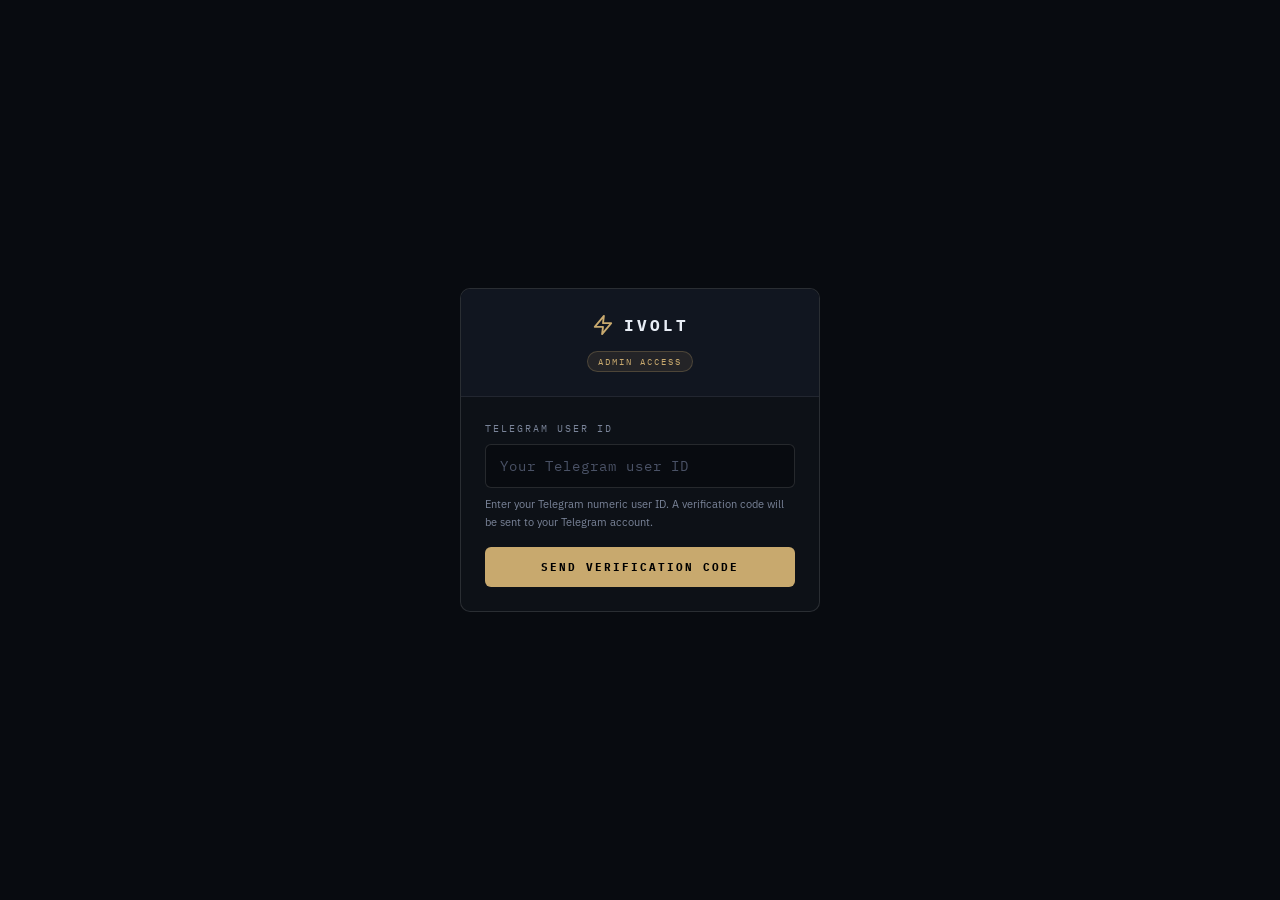
==== admin.html @ b326fcfb "Add files via upload" ====
<!DOCTYPE html>
<html lang="en">
<head>
<meta charset="UTF-8">
<meta name="viewport" content="width=device-width, initial-scale=1.0">
<title>iVolt Admin</title>
<link rel="preconnect" href="https://fonts.googleapis.com">
<link rel="preconnect" href="https://fonts.gstatic.com" crossorigin>
<link href="https://fonts.googleapis.com/css2?family=IBM+Plex+Mono:wght@400;500;600;700&family=IBM+Plex+Sans:wght@300;400;500;600;700&display=swap" rel="stylesheet">
<style>
/* ═══════════════════════════════════════════════════
   iVolt Admin Dashboard — Design System
   Aesthetic: Industrial terminal meets precision tool
   Fonts: IBM Plex Mono (data) + IBM Plex Sans (UI)
═══════════════════════════════════════════════════ */
:root {
  --bg:       #080b10;
  --bg1:      #0d1117;
  --bg2:      #111620;
  --bg3:      #161c28;
  --border:   rgba(255,255,255,0.07);
  --border2:  rgba(255,255,255,0.12);
  --text:     #e8edf5;
  --muted:    #7a8499;
  --dim:      #4a5266;
  --accent:   #c8a96e;
  --accent2:  #4a7fff;
  --green:    #3dba78;
  --red:      #e05c5c;
  --yellow:   #f0b429;
  --mono:     'IBM Plex Mono', monospace;
  --sans:     'IBM Plex Sans', system-ui, sans-serif;
  --nav-w:    220px;
  --top-h:    52px;
  --r:        6px;
}

*, *::before, *::after { margin:0; padding:0; box-sizing:border-box; }
html { overflow-x:hidden; }
body {
  background:var(--bg);
  color:var(--text);
  font-family:var(--sans);
  font-size:13px;
  line-height:1.5;
  min-height:100vh;
  overflow-x:hidden;
}

/* ── Scrollbar ── */
::-webkit-scrollbar { width:4px; height:4px; }
::-webkit-scrollbar-track { background:var(--bg1); }
::-webkit-scrollbar-thumb { background:var(--bg3); border-radius:2px; }

/* ── Typography ── */
h1,h2,h3,h4 { font-family:var(--sans); font-weight:600; }
code, .mono { font-family:var(--mono); }

/* ══════════════════════════════
   AUTH SCREEN
══════════════════════════════ */
#auth-screen {
  position:fixed; inset:0; z-index:1000;
  background:var(--bg);
  display:flex; align-items:center; justify-content:center;
  padding:20px;
}
.auth-card {
  width:100%; max-width:360px;
  background:var(--bg1);
  border:1px solid var(--border2);
  border-radius:10px;
  overflow:hidden;
}
.auth-header {
  background:var(--bg2);
  border-bottom:1px solid var(--border);
  padding:24px;
  display:flex; flex-direction:column; align-items:center; gap:14px;
}
.auth-logo {
  display:flex; align-items:center; gap:10px;
}
.auth-logo svg { color:var(--accent); }
.auth-logo-text {
  font-family:var(--mono);
  font-size:16px;
  font-weight:700;
  letter-spacing:3px;
  color:var(--text);
  text-transform:uppercase;
}
.auth-badge {
  font-family:var(--mono);
  font-size:9px;
  letter-spacing:2px;
  text-transform:uppercase;
  color:var(--accent);
  background:rgba(200,169,110,0.1);
  border:1px solid rgba(200,169,110,0.25);
  padding:3px 10px;
  border-radius:20px;
}
.auth-body { padding:24px; }
.auth-step { display:none; }
.auth-step.active { display:block; }
.auth-label {
  font-family:var(--mono);
  font-size:10px;
  letter-spacing:2px;
  text-transform:uppercase;
  color:var(--muted);
  margin-bottom:8px;
  display:block;
}
.auth-input {
  width:100%;
  background:var(--bg);
  border:1px solid var(--border2);
  border-radius:var(--r);
  color:var(--text);
  font-family:var(--mono);
  font-size:14px;
  padding:12px 14px;
  outline:none;
  transition:border-color .2s;
  letter-spacing:1px;
}
.auth-input:focus { border-color:var(--accent); }
.auth-input::placeholder { color:var(--dim); }
.auth-hint {
  font-size:11px;
  color:var(--muted);
  margin-top:8px;
  line-height:1.6;
}
.auth-btn {
  width:100%;
  margin-top:16px;
  background:var(--accent);
  border:none;
  border-radius:var(--r);
  color:#000;
  font-family:var(--mono);
  font-size:11px;
  font-weight:700;
  letter-spacing:2px;
  text-transform:uppercase;
  padding:13px;
  cursor:pointer;
  transition:opacity .2s, transform .1s;
}
.auth-btn:hover { opacity:.9; }
.auth-btn:active { transform:scale(.98); }
.auth-btn:disabled { opacity:.45; cursor:not-allowed; }
.auth-err {
  margin-top:12px;
  font-family:var(--mono);
  font-size:11px;
  color:var(--red);
  background:rgba(224,92,92,0.08);
  border:1px solid rgba(224,92,92,0.2);
  border-radius:var(--r);
  padding:9px 12px;
  display:none;
}
.auth-err.show { display:block; }
.otp-grid {
  display:grid;
  grid-template-columns:repeat(6,1fr);
  gap:8px;
  margin-bottom:4px;
}
.otp-cell {
  background:var(--bg);
  border:1px solid var(--border2);
  border-radius:var(--r);
  color:var(--text);
  font-family:var(--mono);
  font-size:18px;
  font-weight:700;
  text-align:center;
  padding:12px 4px;
  outline:none;
  transition:border-color .2s;
  width:100%;
}
.otp-cell:focus { border-color:var(--accent); }

/* ══════════════════════════════
   MAIN LAYOUT
══════════════════════════════ */
#app { display:none; min-height:100vh; }
#app.ready { display:flex; }

/* Top bar */
.topbar {
  position:fixed; top:0; left:0; right:0; z-index:100;
  height:var(--top-h);
  background:var(--bg1);
  border-bottom:1px solid var(--border);
  display:flex; align-items:center; gap:0;
  padding:0 16px;
  min-width:0;
  overflow:hidden;
}
.topbar-logo {
  display:flex; align-items:center; gap:8px;
  width:var(--nav-w);
  flex-shrink:0;
  min-width:0;
  overflow:hidden;
}
.topbar-logo-text {
  font-family:var(--mono);
  font-size:13px;
  font-weight:700;
  letter-spacing:3px;
  color:var(--text);
  text-transform:uppercase;
  white-space:nowrap;
  overflow:hidden;
  text-overflow:ellipsis;
}
.topbar-center { flex:1; display:flex; align-items:center; gap:12px; padding:0 12px; min-width:0; overflow:hidden; }
.topbar-title {
  font-family:var(--mono);
  font-size:11px;
  letter-spacing:2px;
  text-transform:uppercase;
  color:var(--muted);
}
.topbar-right { display:flex; align-items:center; gap:12px; }
.status-dot {
  width:7px; height:7px; border-radius:50%;
  background:var(--green);
  box-shadow:0 0 6px var(--green);
  animation:pulse-dot 2s ease-in-out infinite;
}
@keyframes pulse-dot { 0%,100%{opacity:1;transform:scale(1)} 50%{opacity:.6;transform:scale(1.3)} }
.topbar-admin {
  font-family:var(--mono);
  font-size:10px;
  color:var(--muted);
  letter-spacing:1px;
}
.topbar-btn {
  background:none;
  border:1px solid var(--border2);
  border-radius:var(--r);
  color:var(--muted);
  cursor:pointer;
  padding:6px 10px;
  font-size:11px;
  font-family:var(--mono);
  transition:color .2s, border-color .2s;
  display:flex; align-items:center; gap:6px;
}
.topbar-btn:hover { color:var(--text); border-color:var(--border2); }

/* Sidebar */
.sidebar {
  position:fixed;
  top:var(--top-h); left:0; bottom:0;
  width:var(--nav-w);
  background:var(--bg1);
  border-right:1px solid var(--border);
  overflow-y:auto;
  padding:16px 0;
  z-index:90;
}
.nav-section {
  padding:0 12px;
  margin-bottom:4px;
}
.nav-section-label {
  font-family:var(--mono);
  font-size:9px;
  letter-spacing:2px;
  text-transform:uppercase;
  color:var(--dim);
  padding:8px 8px 6px;
  display:block;
}
.nav-item {
  display:flex; align-items:center; gap:10px;
  padding:8px 10px;
  border-radius:var(--r);
  cursor:pointer;
  color:var(--muted);
  font-size:12px;
  font-family:var(--sans);
  font-weight:500;
  transition:background .15s, color .15s;
  border:none; background:none; width:100%; text-align:left;
}
.nav-item svg { flex-shrink:0; color:inherit; }
.nav-item:hover { background:var(--bg2); color:var(--text); }
.nav-item.active { background:rgba(200,169,110,0.1); color:var(--accent); }
.nav-divider { height:1px; background:var(--border); margin:8px 12px; }
.nav-badge {
  margin-left:auto;
  background:var(--accent);
  color:#000;
  font-family:var(--mono);
  font-size:9px;
  font-weight:700;
  padding:2px 6px;
  border-radius:10px;
}

/* Main content */
.main {
  margin-left:var(--nav-w);
  margin-top:var(--top-h);
  flex:1;
  min-height:calc(100vh - var(--top-h));
  padding:24px;
  min-width:0;
  overflow-x:hidden;
  box-sizing:border-box;
}

/* Pages */
.page { display:none; animation:fadeIn .2s ease; }
.page.active { display:block; }
@keyframes fadeIn { from{opacity:0;transform:translateY(6px)} to{opacity:1;transform:translateY(0)} }

.page-header {
  display:flex; align-items:flex-start; justify-content:space-between;
  flex-wrap:wrap; gap:12px;
  margin-bottom:24px;
  padding-bottom:16px;
  border-bottom:1px solid var(--border);
}
.page-title {
  font-size:18px;
  font-weight:600;
  color:var(--text);
}
.page-subtitle {
  font-size:11px;
  color:var(--muted);
  margin-top:2px;
  font-family:var(--mono);
}

/* ── Cards ── */
.card {
  background:var(--bg1);
  border:1px solid var(--border);
  border-radius:var(--r);
  padding:20px;
  margin-bottom:16px;
}
.card-header {
  display:flex; align-items:center; justify-content:space-between;
  flex-wrap:wrap; gap:8px;
  margin-bottom:16px;
  padding-bottom:12px;
  border-bottom:1px solid var(--border);
}
.card-title {
  font-family:var(--mono);
  font-size:10px;
  font-weight:700;
  letter-spacing:2px;
  text-transform:uppercase;
  color:var(--muted);
  display:flex; align-items:center; gap:8px;
}
.card-title svg { color:var(--accent); }

/* ── Grid ── */
.grid-2 { display:grid; grid-template-columns:1fr 1fr; gap:16px; }
.grid-3 { display:grid; grid-template-columns:1fr 1fr 1fr; gap:16px; }
.grid-4 { display:grid; grid-template-columns:repeat(4,1fr); gap:16px; }
@media(max-width:1100px) { .grid-4{grid-template-columns:repeat(2,1fr);} .grid-3{grid-template-columns:1fr 1fr;} }
@media(max-width:860px)  { .grid-2{grid-template-columns:1fr;} .grid-3{grid-template-columns:1fr;} .grid-4{grid-template-columns:1fr 1fr;} }
@media(max-width:700px)  { .grid-2,.grid-3,.grid-4{grid-template-columns:1fr;} .sidebar{display:none} .main{margin-left:0;padding:16px;} }

/* ── Stat cards ── */
.stat-card {
  background:var(--bg1);
  border:1px solid var(--border);
  border-radius:var(--r);
  padding:18px 20px;
  position:relative;
  overflow:hidden;
}
.stat-card::before {
  content:'';
  position:absolute; left:0; top:0; bottom:0;
  width:3px;
  background:var(--accent);
  border-radius:var(--r) 0 0 var(--r);
}
.stat-card.green::before { background:var(--green); }
.stat-card.red::before   { background:var(--red); }
.stat-card.blue::before  { background:var(--accent2); }
.stat-label {
  font-family:var(--mono);
  font-size:9px;
  letter-spacing:2px;
  text-transform:uppercase;
  color:var(--muted);
  margin-bottom:10px;
  display:flex; align-items:center; gap:6px;
}
.stat-label svg { color:var(--accent); }
.stat-value {
  font-family:var(--mono);
  font-size:26px;
  font-weight:700;
  color:var(--text);
  line-height:1;
}
.stat-sub {
  font-size:11px;
  color:var(--muted);
  margin-top:6px;
}

/* ── Buttons ── */
.btn {
  display:inline-flex; align-items:center; gap:7px;
  padding:8px 14px;
  border-radius:var(--r);
  font-family:var(--mono);
  font-size:10px;
  font-weight:600;
  letter-spacing:1px;
  text-transform:uppercase;
  cursor:pointer;
  border:none;
  transition:opacity .2s, transform .1s;
}
.btn:hover { opacity:.85; }
.btn:active { transform:scale(.97); }
.btn:disabled { opacity:.4; cursor:not-allowed; }
.btn-primary { background:var(--accent); color:#000; }
.btn-outline { background:transparent; border:1px solid var(--border2); color:var(--text); }
.btn-danger  { background:var(--red); color:#fff; }
.btn-green   { background:var(--green); color:#000; }
.btn-sm { padding:5px 10px; font-size:9px; }
.btn-icon { padding:7px; }

/* ── Form controls ── */
.form-group { margin-bottom:14px; }
.form-label {
  display:block;
  font-family:var(--mono);
  font-size:9px;
  letter-spacing:2px;
  text-transform:uppercase;
  color:var(--muted);
  margin-bottom:6px;
}
.form-input, .form-select, .form-textarea {
  width:100%;
  background:var(--bg);
  border:1px solid var(--border2);
  border-radius:var(--r);
  color:var(--text);
  font-family:var(--mono);
  font-size:12px;
  padding:9px 12px;
  outline:none;
  transition:border-color .2s;
}
.form-input:focus, .form-select:focus, .form-textarea:focus { border-color:var(--accent); }
.form-select { cursor:pointer; appearance:none; }
.form-textarea { resize:vertical; min-height:80px; font-family:var(--sans); font-size:12px; }

/* ── Table ── */
.table-wrap { overflow-x:auto; width:100%; -webkit-overflow-scrolling:touch; }
table { width:100%; border-collapse:collapse; min-width:400px; }
thead tr { border-bottom:2px solid var(--border2); }
tbody tr { border-bottom:1px solid var(--border); transition:background .12s; }
tbody tr:hover { background:var(--bg2); }
th {
  font-family:var(--mono);
  font-size:9px;
  letter-spacing:2px;
  text-transform:uppercase;
  color:var(--muted);
  padding:10px 12px;
  text-align:left;
  white-space:nowrap;
}
td { padding:10px 12px; font-size:12px; color:var(--text); }
td.mono { font-family:var(--mono); }

/* ── Badges ── */
.badge {
  display:inline-flex; align-items:center; gap:4px;
  padding:3px 8px;
  border-radius:20px;
  font-family:var(--mono);
  font-size:9px;
  font-weight:700;
  letter-spacing:1px;
  text-transform:uppercase;
}
.badge-green { background:rgba(61,186,120,0.12); color:var(--green); border:1px solid rgba(61,186,120,0.25); }
.badge-red   { background:rgba(224,92,92,0.12);  color:var(--red);   border:1px solid rgba(224,92,92,0.25); }
.badge-yellow{ background:rgba(240,180,41,0.12); color:var(--yellow);border:1px solid rgba(240,180,41,0.25); }
.badge-accent{ background:rgba(200,169,110,0.12);color:var(--accent);border:1px solid rgba(200,169,110,0.25);}
.badge-blue  { background:rgba(74,127,255,0.12); color:var(--accent2);border:1px solid rgba(74,127,255,0.25);}

/* ── Toggle ── */
.toggle {
  position:relative; width:36px; height:20px; cursor:pointer;
}
.toggle input { opacity:0; width:0; height:0; position:absolute; }
.toggle-track {
  position:absolute; inset:0;
  background:var(--bg3);
  border:1px solid var(--border2);
  border-radius:10px;
  transition:background .2s;
}
.toggle-thumb {
  position:absolute;
  top:3px; left:3px;
  width:12px; height:12px;
  background:var(--muted);
  border-radius:50%;
  transition:transform .2s, background .2s;
}
.toggle input:checked + .toggle-track { background:rgba(61,186,120,0.2); border-color:var(--green); }
.toggle input:checked ~ .toggle-thumb { transform:translateX(16px); background:var(--green); }

/* ── Toast ── */
#toast-area {
  position:fixed; top:64px; right:16px; z-index:9999;
  display:flex; flex-direction:column; gap:8px;
  pointer-events:none;
}
.toast {
  background:var(--bg2);
  border:1px solid var(--border2);
  border-radius:var(--r);
  padding:12px 16px;
  font-family:var(--mono);
  font-size:11px;
  color:var(--text);
  min-width:240px;
  max-width:320px;
  box-shadow:0 8px 32px rgba(0,0,0,.5);
  display:flex; align-items:center; gap:10px;
  animation:toastIn .25s ease;
  pointer-events:all;
}
.toast.ok   { border-left:3px solid var(--green); }
.toast.err  { border-left:3px solid var(--red); }
.toast.info { border-left:3px solid var(--accent); }
@keyframes toastIn { from{opacity:0;transform:translateX(20px)} to{opacity:1;transform:translateX(0)} }

/* ── Loader ── */
.spinner {
  width:16px; height:16px;
  border:2px solid var(--border2);
  border-top-color:var(--accent);
  border-radius:50%;
  animation:spin .6s linear infinite;
  flex-shrink:0;
}
@keyframes spin { to{transform:rotate(360deg)} }

/* ── Bot status display ── */
.bot-row {
  display:flex; align-items:center; gap:12px;
  padding:10px 0;
  border-bottom:1px solid var(--border);
  min-width:0;
  flex-wrap:wrap;
}
.bot-row:last-child { border-bottom:none; }
.bot-indicator {
  width:8px; height:8px; border-radius:50%; flex-shrink:0;
}
.bot-indicator.online  { background:var(--green); box-shadow:0 0 6px var(--green); }
.bot-indicator.away    { background:var(--yellow); }
.bot-indicator.offline { background:var(--red); }
.bot-name { font-family:var(--mono); font-size:11px; color:var(--text); flex:1; min-width:0; overflow:hidden; text-overflow:ellipsis; white-space:nowrap; }
.bot-status-text { font-size:10px; color:var(--muted); }

/* ── Log entries ── */
.log-entry {
  padding:8px 12px;
  border-bottom:1px solid var(--border);
  font-family:var(--mono);
  font-size:11px;
  display:flex; align-items:flex-start; gap:10px;
  flex-wrap:wrap;
  min-width:0;
}
.log-entry:last-child { border-bottom:none; }
.log-time { color:var(--dim); white-space:nowrap; font-size:10px; min-width:80px; }
.log-level { min-width:50px; }
.log-msg { color:var(--text); word-break:break-word; }

/* ── Notify composer ── */
.notify-panel {
  background:var(--bg2);
  border:1px solid var(--border);
  border-radius:var(--r);
  padding:20px;
}
.bot-chips {
  display:flex; flex-wrap:wrap; gap:8px;
  margin-bottom:12px;
}
.bot-chip {
  padding:5px 12px;
  border-radius:20px;
  font-family:var(--mono);
  font-size:10px;
  font-weight:600;
  border:1px solid var(--border2);
  color:var(--muted);
  cursor:pointer;
  transition:all .15s;
  background:none;
}
.bot-chip:hover { border-color:var(--accent); color:var(--accent); }
.bot-chip.selected { background:rgba(200,169,110,0.15); border-color:var(--accent); color:var(--accent); }

/* ── Firebase path editor ── */
.fb-editor {
  background:var(--bg);
  border:1px solid var(--border2);
  border-radius:var(--r);
  overflow:hidden;
}
.fb-editor-header {
  background:var(--bg2);
  border-bottom:1px solid var(--border);
  padding:10px 14px;
  display:flex; align-items:center; gap:10px;
  min-width:0;
  overflow:hidden;
}
.fb-path-input {
  flex:1;
  background:none;
  border:none;
  color:var(--accent2);
  font-family:var(--mono);
  font-size:12px;
  outline:none;
  min-width:0;
  overflow:hidden;
  text-overflow:ellipsis;
  white-space:nowrap;
}
.fb-path-input::placeholder { color:var(--dim); }
.fb-editor-body {
  padding:14px;
}
.fb-value-input {
  width:100%;
  background:none;
  border:none;
  color:var(--green);
  font-family:var(--mono);
  font-size:12px;
  line-height:1.7;
  outline:none;
  resize:vertical;
  min-height:140px;
}
.fb-value-input::placeholder { color:var(--dim); }
.fb-actions {
  display:flex; gap:8px; flex-wrap:wrap;
  padding:10px 14px;
  background:var(--bg2);
  border-top:1px solid var(--border);
  align-items:center;
}

/* ── Operations guide ── */
.ops-section { margin-bottom:32px; }
.ops-section-title {
  font-family:var(--mono);
  font-size:11px;
  letter-spacing:2px;
  text-transform:uppercase;
  color:var(--accent);
  margin-bottom:16px;
  padding-bottom:8px;
  border-bottom:1px solid var(--border);
  display:flex; align-items:center; gap:10px;
}
.ops-item {
  background:var(--bg1);
  border:1px solid var(--border);
  border-radius:var(--r);
  margin-bottom:10px;
  overflow:hidden;
}
.ops-item-header {
  padding:12px 16px;
  display:flex; align-items:center; justify-content:space-between;
  cursor:pointer;
  transition:background .15s;
}
.ops-item-header:hover { background:var(--bg2); }
.ops-item-title {
  font-size:13px;
  font-weight:600;
  color:var(--text);
  display:flex; align-items:center; gap:10px;
}
.ops-item-title svg { color:var(--accent); }
.ops-chevron { transition:transform .2s; color:var(--muted); }
.ops-item.open .ops-chevron { transform:rotate(90deg); }
.ops-item-body {
  display:none;
  padding:16px;
  border-top:1px solid var(--border);
  background:var(--bg);
}
.ops-item.open .ops-item-body { display:block; }
.ops-step {
  display:flex; gap:12px;
  margin-bottom:12px;
  padding-bottom:12px;
  border-bottom:1px solid var(--border);
}
.ops-step:last-child { border-bottom:none; margin-bottom:0; padding-bottom:0; }
.ops-step-num {
  width:22px; height:22px;
  border-radius:50%;
  background:rgba(200,169,110,0.12);
  border:1px solid rgba(200,169,110,0.3);
  color:var(--accent);
  font-family:var(--mono);
  font-size:10px;
  font-weight:700;
  display:flex; align-items:center; justify-content:center;
  flex-shrink:0;
  margin-top:1px;
}
.ops-step-content { flex:1; }
.ops-step-title { font-weight:600; color:var(--text); margin-bottom:4px; font-size:12px; }
.ops-step-desc { color:var(--muted); font-size:12px; line-height:1.65; }
.ops-note {
  background:rgba(200,169,110,0.06);
  border:1px solid rgba(200,169,110,0.15);
  border-radius:var(--r);
  padding:10px 14px;
  font-size:11px;
  color:var(--muted);
  margin-top:10px;
  line-height:1.7;
}
.ops-note strong { color:var(--accent); }
.ops-tag {
  display:inline-block;
  font-family:var(--mono);
  font-size:9px;
  font-weight:700;
  letter-spacing:1px;
  text-transform:uppercase;
  padding:2px 8px;
  border-radius:20px;
  margin-right:6px;
}
.tag-critical { background:rgba(224,92,92,0.12); color:var(--red); border:1px solid rgba(224,92,92,0.25); }
.tag-routine  { background:rgba(74,127,255,0.12); color:var(--accent2); border:1px solid rgba(74,127,255,0.25); }
.tag-optional { background:rgba(255,255,255,0.06); color:var(--muted); border:1px solid var(--border2); }

/* ── Empty state ── */
.empty {
  text-align:center;
  padding:40px 20px;
  color:var(--muted);
  font-family:var(--mono);
  font-size:11px;
}
.empty svg { margin-bottom:12px; opacity:.3; }

/* ── Loading overlay ── */
.loading-row {
  display:flex; align-items:center; gap:10px;
  padding:16px;
  color:var(--muted);
  font-family:var(--mono);
  font-size:11px;
}

/* ── Config row ── */
.config-row {
  display:flex; align-items:center; justify-content:space-between;
  padding:12px 0;
  border-bottom:1px solid var(--border);
}
.config-row:last-child { border-bottom:none; }
.config-key { font-family:var(--mono); font-size:11px; color:var(--muted); }
.config-val { font-family:var(--mono); font-size:12px; color:var(--text); }

/* ── Action row ── */
.action-row {
  display:flex; align-items:center; justify-content:flex-end;
  flex-wrap:wrap; gap:8px;
  margin-top:16px;
  padding-top:14px;
  border-top:1px solid var(--border);
}

/* ── Mobile hamburger ── */
.ham { display:none; }
@media(max-width:700px) {
  .ham { display:flex; }
  .sidebar { transform:translateX(-100%); transition:transform .25s; }
  .sidebar.open { transform:translateX(0); box-shadow:4px 0 24px rgba(0,0,0,.5); }
  .topbar-logo { width:auto; }
  .topbar-logo-text { display:none; }
  .topbar-admin { display:none; }
  .topbar-center { display:none; }
  .topbar-title  { display:none; }
}
</style>
</head>
<body>

<!-- ══════════════════════════
     AUTH SCREEN
══════════════════════════ -->
<div id="auth-screen">
  <div class="auth-card">
    <div class="auth-header">
      <div class="auth-logo">
        <svg width="22" height="22" viewBox="0 0 24 24" fill="none" stroke="currentColor" stroke-width="2" stroke-linecap="round" stroke-linejoin="round"><polygon points="13 2 3 14 12 14 11 22 21 10 12 10 13 2"/></svg>
        <span class="auth-logo-text">iVolt</span>
      </div>
      <span class="auth-badge">Admin Access</span>
    </div>
    <div class="auth-body">

      <!-- Step 1: Enter Telegram ID -->
      <div class="auth-step active" id="auth-step-1">
        <label class="auth-label" for="tg-id-input">Telegram User ID</label>
        <input class="auth-input" id="tg-id-input" type="text" inputmode="numeric" placeholder="Your Telegram user ID" autocomplete="off" />
        <p class="auth-hint">Enter your Telegram numeric user ID. A verification code will be sent to your Telegram account.</p>
        <div class="auth-err" id="auth-err-1"></div>
        <button class="auth-btn" id="auth-send-btn" onclick="authSendOtp()">Send Verification Code</button>
      </div>

      <!-- Step 2: Enter OTP -->
      <div class="auth-step" id="auth-step-2">
        <label class="auth-label">Verification Code</label>
        <div class="otp-grid" id="otp-grid">
          <input class="otp-cell" maxlength="1" type="text" inputmode="numeric" pattern="[0-9]">
          <input class="otp-cell" maxlength="1" type="text" inputmode="numeric" pattern="[0-9]">
          <input class="otp-cell" maxlength="1" type="text" inputmode="numeric" pattern="[0-9]">
          <input class="otp-cell" maxlength="1" type="text" inputmode="numeric" pattern="[0-9]">
          <input class="otp-cell" maxlength="1" type="text" inputmode="numeric" pattern="[0-9]">
          <input class="otp-cell" maxlength="1" type="text" inputmode="numeric" pattern="[0-9]">
        </div>
        <p class="auth-hint" id="otp-hint">Check your Telegram — a 6-digit code was sent to your account.</p>
        <div class="auth-err" id="auth-err-2"></div>
        <button class="auth-btn" id="auth-verify-btn" onclick="authVerifyOtp()">Verify</button>
        <button class="auth-btn" style="margin-top:8px;background:transparent;border:1px solid var(--border2);color:var(--muted);" onclick="authBack()">Back</button>
      </div>

    </div>
  </div>
</div>

<!-- ══════════════════════════
     TOAST AREA
══════════════════════════ -->
<div id="toast-area"></div>

<!-- ══════════════════════════
     MAIN APP
══════════════════════════ -->
<div id="app">

  <!-- Top bar -->
  <div class="topbar">
    <div class="topbar-logo">
      <svg width="18" height="18" viewBox="0 0 24 24" fill="none" stroke="var(--accent)" stroke-width="2.5" stroke-linecap="round" stroke-linejoin="round"><polygon points="13 2 3 14 12 14 11 22 21 10 12 10 13 2"/></svg>
      <span class="topbar-logo-text">iVolt</span>
    </div>
    <div class="topbar-center">
      <span class="topbar-title" id="topbar-title">Dashboard</span>
    </div>
    <div class="topbar-right">
      <div class="status-dot" id="status-dot" title="Backend connected"></div>
      <span class="topbar-admin" id="topbar-admin-id">Admin</span>
      <button class="topbar-btn" onclick="refreshAll()" title="Refresh data">
        <svg width="12" height="12" viewBox="0 0 24 24" fill="none" stroke="currentColor" stroke-width="2.5" stroke-linecap="round" stroke-linejoin="round"><polyline points="23 4 23 10 17 10"/><path d="M20.49 15a9 9 0 1 1-2.12-9.36L23 10"/></svg>
      </button>
      <button class="topbar-btn ham" onclick="toggleSidebar()">
        <svg width="14" height="14" viewBox="0 0 24 24" fill="none" stroke="currentColor" stroke-width="2.5"><line x1="3" y1="6" x2="21" y2="6"/><line x1="3" y1="12" x2="21" y2="12"/><line x1="3" y1="18" x2="21" y2="18"/></svg>
      </button>
      <button class="topbar-btn" onclick="adminLogout()" title="Sign out">
        <svg width="12" height="12" viewBox="0 0 24 24" fill="none" stroke="currentColor" stroke-width="2.5" stroke-linecap="round" stroke-linejoin="round"><path d="M9 21H5a2 2 0 0 1-2-2V5a2 2 0 0 1 2-2h4"/><polyline points="16 17 21 12 16 7"/><line x1="21" y1="12" x2="9" y2="12"/></svg>
      </button>
    </div>
  </div>

  <!-- Sidebar -->
  <nav class="sidebar" id="sidebar">
    <div class="nav-section">
      <span class="nav-section-label">Overview</span>
      <button class="nav-item active" onclick="navTo('overview', this)">
        <svg width="14" height="14" viewBox="0 0 24 24" fill="none" stroke="currentColor" stroke-width="2" stroke-linecap="round" stroke-linejoin="round"><rect x="3" y="3" width="7" height="7"/><rect x="14" y="3" width="7" height="7"/><rect x="14" y="14" width="7" height="7"/><rect x="3" y="14" width="7" height="7"/></svg>
        Dashboard
      </button>
      <button class="nav-item" onclick="navTo('bots', this)">
        <svg width="14" height="14" viewBox="0 0 24 24" fill="none" stroke="currentColor" stroke-width="2" stroke-linecap="round" stroke-linejoin="round"><rect x="3" y="11" width="18" height="11" rx="2" ry="2"/><path d="M7 11V7a5 5 0 0 1 10 0v4"/></svg>
        Bot Fleet
      </button>
    </div>
    <div class="nav-divider"></div>
    <div class="nav-section">
      <span class="nav-section-label">Operations</span>
      <button class="nav-item" onclick="navTo('notify', this)">
        <svg width="14" height="14" viewBox="0 0 24 24" fill="none" stroke="currentColor" stroke-width="2" stroke-linecap="round" stroke-linejoin="round"><path d="M22 16.92v3a2 2 0 0 1-2.18 2 19.79 19.79 0 0 1-8.63-3.07A19.5 19.5 0 0 1 4.11 12 19.79 19.79 0 0 1 1.09 3.4 2 2 0 0 1 3.05 1.2h3a2 2 0 0 1 2 1.72 12.84 12.84 0 0 0 .7 2.81 2 2 0 0 1-.45 2.11L7.09 9a16 16 0 0 0 6 6l1.27-1.27a2 2 0 0 1 2.11-.45 12.84 12.84 0 0 0 2.81.7A2 2 0 0 1 21 16z"/></svg>
        Send Notification
      </button>
      <button class="nav-item" onclick="navTo('broadcast', this)">
        <svg width="14" height="14" viewBox="0 0 24 24" fill="none" stroke="currentColor" stroke-width="2" stroke-linecap="round" stroke-linejoin="round"><polygon points="11 5 6 9 2 9 2 15 6 15 11 19 11 5"/><path d="M15.54 8.46a5 5 0 0 1 0 7.07"/><path d="M19.07 4.93a10 10 0 0 1 0 14.14"/></svg>
        Broadcast
      </button>
      <button class="nav-item" onclick="navTo('orders', this)">
        <svg width="14" height="14" viewBox="0 0 24 24" fill="none" stroke="currentColor" stroke-width="2" stroke-linecap="round" stroke-linejoin="round"><path d="M6 2L3 6v14a2 2 0 0 0 2 2h14a2 2 0 0 0 2-2V6l-3-4z"/><line x1="3" y1="6" x2="21" y2="6"/><path d="M16 10a4 4 0 0 1-8 0"/></svg>
        Orders
      </button>
      <button class="nav-item" onclick="navTo('users', this)">
        <svg width="14" height="14" viewBox="0 0 24 24" fill="none" stroke="currentColor" stroke-width="2" stroke-linecap="round" stroke-linejoin="round"><path d="M17 21v-2a4 4 0 0 0-4-4H5a4 4 0 0 0-4 4v2"/><circle cx="9" cy="7" r="4"/><path d="M23 21v-2a4 4 0 0 0-3-3.87"/><path d="M16 3.13a4 4 0 0 1 0 7.75"/></svg>
        Users &amp; Plans
      </button>
    </div>
    <div class="nav-divider"></div>
    <div class="nav-section">
      <span class="nav-section-label">Configuration</span>
      <button class="nav-item" onclick="navTo('pricing', this)">
        <svg width="14" height="14" viewBox="0 0 24 24" fill="none" stroke="currentColor" stroke-width="2" stroke-linecap="round" stroke-linejoin="round"><line x1="12" y1="1" x2="12" y2="23"/><path d="M17 5H9.5a3.5 3.5 0 0 0 0 7h5a3.5 3.5 0 0 1 0 7H6"/></svg>
        Pricing Config
      </button>
      <button class="nav-item" onclick="navTo('flash', this)">
        <svg width="14" height="14" viewBox="0 0 24 24" fill="none" stroke="currentColor" stroke-width="2" stroke-linecap="round" stroke-linejoin="round"><polygon points="13 2 3 14 12 14 11 22 21 10 12 10 13 2"/></svg>
        Flash Sales
      </button>
      <button class="nav-item" onclick="navTo('firebase', this)">
        <svg width="14" height="14" viewBox="0 0 24 24" fill="none" stroke="currentColor" stroke-width="2" stroke-linecap="round" stroke-linejoin="round"><ellipse cx="12" cy="5" rx="9" ry="3"/><path d="M21 12c0 1.66-4 3-9 3s-9-1.34-9-3"/><path d="M3 5v14c0 1.66 4 3 9 3s9-1.34 9-3V5"/></svg>
        Firebase Editor
      </button>
    </div>
    <div class="nav-divider"></div>
    <div class="nav-section">
      <span class="nav-section-label">Reference</span>
      <button class="nav-item" onclick="navTo('ops', this)">
        <svg width="14" height="14" viewBox="0 0 24 24" fill="none" stroke="currentColor" stroke-width="2" stroke-linecap="round" stroke-linejoin="round"><path d="M14 2H6a2 2 0 0 0-2 2v16a2 2 0 0 0 2 2h12a2 2 0 0 0 2-2V8z"/><polyline points="14 2 14 8 20 8"/><line x1="16" y1="13" x2="8" y2="13"/><line x1="16" y1="17" x2="8" y2="17"/><polyline points="10 9 9 9 8 9"/></svg>
        Operations Guide
      </button>
      <button class="nav-item" onclick="navTo('security', this)">
        <svg width="14" height="14" viewBox="0 0 24 24" fill="none" stroke="currentColor" stroke-width="2" stroke-linecap="round" stroke-linejoin="round"><path d="M12 22s8-4 8-10V5l-8-3-8 3v7c0 6 8 10 8 10z"/></svg>
        Security Log
      </button>
    </div>
  </nav>

  <!-- Main content -->
  <div class="main">

    <!-- ── OVERVIEW ── -->
    <div class="page active" id="page-overview">
      <div class="page-header">
        <div>
          <div class="page-title">Dashboard</div>
          <div class="page-subtitle" id="overview-ts">Loading...</div>
        </div>
        <button class="btn btn-outline btn-sm" onclick="loadOverview()">
          <svg width="11" height="11" viewBox="0 0 24 24" fill="none" stroke="currentColor" stroke-width="2.5"><polyline points="23 4 23 10 17 10"/><path d="M20.49 15a9 9 0 1 1-2.12-9.36L23 10"/></svg>
          Refresh
        </button>
      </div>

      <div class="grid-4" id="stat-grid">
        <div class="stat-card">
          <div class="stat-label"><svg width="11" height="11" viewBox="0 0 24 24" fill="none" stroke="currentColor" stroke-width="2.5"><path d="M17 21v-2a4 4 0 0 0-4-4H5a4 4 0 0 0-4 4v2"/><circle cx="9" cy="7" r="4"/><path d="M23 21v-2a4 4 0 0 0-3-3.87"/><path d="M16 3.13a4 4 0 0 1 0 7.75"/></svg>Total Users</div>
          <div class="stat-value" id="stat-users">--</div>
          <div class="stat-sub">Registered accounts</div>
        </div>
        <div class="stat-card green">
          <div class="stat-label"><svg width="11" height="11" viewBox="0 0 24 24" fill="none" stroke="currentColor" stroke-width="2.5"><polygon points="13 2 3 14 12 14 11 22 21 10 12 10 13 2"/></svg>Premium</div>
          <div class="stat-value" id="stat-premium">--</div>
          <div class="stat-sub">Active paid plans</div>
        </div>
        <div class="stat-card blue">
          <div class="stat-label"><svg width="11" height="11" viewBox="0 0 24 24" fill="none" stroke="currentColor" stroke-width="2.5"><path d="M6 2L3 6v14a2 2 0 0 0 2 2h14a2 2 0 0 0 2-2V6l-3-4z"/><line x1="3" y1="6" x2="21" y2="6"/></svg>Orders</div>
          <div class="stat-value" id="stat-orders">--</div>
          <div class="stat-sub">Total orders</div>
        </div>
        <div class="stat-card">
          <div class="stat-label"><svg width="11" height="11" viewBox="0 0 24 24" fill="none" stroke="currentColor" stroke-width="2.5"><rect x="3" y="11" width="18" height="11" rx="2" ry="2"/><path d="M7 11V7a5 5 0 0 1 10 0v4"/></svg>Bot Status</div>
          <div class="stat-value" id="stat-bots">--</div>
          <div class="stat-sub" id="stat-bots-sub">Checking...</div>
        </div>
      </div>

      <div class="grid-2" style="margin-top:16px;">
        <div class="card">
          <div class="card-header">
            <div class="card-title">
              <svg width="12" height="12" viewBox="0 0 24 24" fill="none" stroke="currentColor" stroke-width="2.5"><rect x="3" y="11" width="18" height="11" rx="2" ry="2"/><path d="M7 11V7a5 5 0 0 1 10 0v4"/></svg>
              Bot Fleet Status
            </div>
            <button class="btn btn-outline btn-sm" onclick="loadBotStatus()">Refresh</button>
          </div>
          <div id="bot-status-list">
            <div class="loading-row"><div class="spinner"></div>Loading bot status...</div>
          </div>
        </div>

        <div class="card">
          <div class="card-header">
            <div class="card-title">
              <svg width="12" height="12" viewBox="0 0 24 24" fill="none" stroke="currentColor" stroke-width="2.5"><line x1="12" y1="1" x2="12" y2="23"/><path d="M17 5H9.5a3.5 3.5 0 0 0 0 7h5a3.5 3.5 0 0 1 0 7H6"/></svg>
              Pricing Config
            </div>
            <button class="btn btn-outline btn-sm" onclick="navTo('pricing', null)">Edit</button>
          </div>
          <div id="pricing-summary">
            <div class="loading-row"><div class="spinner"></div>Loading config...</div>
          </div>
        </div>
      </div>

      <div class="card" style="margin-top:0;">
        <div class="card-header">
          <div class="card-title">
            <svg width="12" height="12" viewBox="0 0 24 24" fill="none" stroke="currentColor" stroke-width="2.5"><path d="M22 16.92v3a2 2 0 0 1-2.18 2 19.79 19.79 0 0 1-8.63-3.07A19.5 19.5 0 0 1 4.11 12 19.79 19.79 0 0 1 1.09 3.4 2 2 0 0 1 3.05 1.2h3a2 2 0 0 1 2 1.72 12.84 12.84 0 0 0 .7 2.81 2 2 0 0 1-.45 2.11L7.09 9a16 16 0 0 0 6 6l1.27-1.27a2 2 0 0 1 2.11-.45 12.84 12.84 0 0 0 2.81.7A2 2 0 0 1 21 16z"/></svg>
            Quick Notify Admin
          </div>
        </div>
        <div style="display:flex;gap:10px;align-items:flex-end;flex-wrap:wrap;">
          <div style="flex:1;min-width:200px;">
            <label class="form-label">Message to yourself via Bot5</label>
            <input class="form-input" id="quick-notify-msg" placeholder="Type a note to yourself..." />
          </div>
          <button class="btn btn-primary" onclick="quickNotifySelf()">
            <svg width="12" height="12" viewBox="0 0 24 24" fill="none" stroke="currentColor" stroke-width="2.5"><line x1="22" y1="2" x2="11" y2="13"/><polygon points="22 2 15 22 11 13 2 9 22 2"/></svg>
            Send
          </button>
        </div>
      </div>
    </div>

    <!-- ── BOT FLEET ── -->
    <div class="page" id="page-bots">
      <div class="page-header">
        <div>
          <div class="page-title">Bot Fleet</div>
          <div class="page-subtitle">5 bots — manage status and commands</div>
        </div>
        <button class="btn btn-outline btn-sm" onclick="loadBotStatus()">
          <svg width="11" height="11" viewBox="0 0 24 24" fill="none" stroke="currentColor" stroke-width="2.5"><polyline points="23 4 23 10 17 10"/><path d="M20.49 15a9 9 0 1 1-2.12-9.36L23 10"/></svg>
          Refresh
        </button>
      </div>

      <div class="grid-2">
        <div class="card">
          <div class="card-header">
            <div class="card-title">
              <svg width="12" height="12" viewBox="0 0 24 24" fill="none" stroke="currentColor" stroke-width="2.5"><rect x="3" y="11" width="18" height="11" rx="2" ry="2"/><path d="M7 11V7a5 5 0 0 1 10 0v4"/></svg>
              Live Status
            </div>
          </div>
          <div id="bot-fleet-list">
            <div class="loading-row"><div class="spinner"></div>Loading...</div>
          </div>
        </div>

        <div class="card">
          <div class="card-header">
            <div class="card-title">
              <svg width="12" height="12" viewBox="0 0 24 24" fill="none" stroke="currentColor" stroke-width="2.5"><circle cx="12" cy="12" r="3"/><path d="M19.07 4.93a10 10 0 0 1 0 14.14"/><path d="M4.93 4.93a10 10 0 0 0 0 14.14"/></svg>
              Set Bot Status
            </div>
          </div>
          <div class="form-group">
            <label class="form-label">Status Mode</label>
            <select class="form-select" id="bot-status-mode">
              <option value="online">Online</option>
              <option value="away">Away</option>
              <option value="offline">Offline</option>
            </select>
          </div>
          <div class="form-group">
            <label class="form-label">Banner Message (optional)</label>
            <input class="form-input" id="bot-status-banner" placeholder="e.g. Maintenance until 18:00 WAT" />
          </div>
          <div class="action-row">
            <button class="btn btn-primary" onclick="setBotStatus()">
              <svg width="11" height="11" viewBox="0 0 24 24" fill="none" stroke="currentColor" stroke-width="2.5"><polyline points="20 6 9 17 4 12"/></svg>
              Apply Status
            </button>
          </div>
        </div>
      </div>

      <div class="card">
        <div class="card-header">
          <div class="card-title">
            <svg width="12" height="12" viewBox="0 0 24 24" fill="none" stroke="currentColor" stroke-width="2.5"><circle cx="12" cy="12" r="10"/><line x1="12" y1="8" x2="12" y2="12"/><line x1="12" y1="16" x2="12.01" y2="16"/></svg>
            Bot Registry
          </div>
        </div>
        <div class="table-wrap">
          <table>
            <thead>
              <tr>
                <th>Bot</th>
                <th>Username</th>
                <th>Key</th>
                <th>Role</th>
                <th>Status</th>
              </tr>
            </thead>
            <tbody id="bot-registry-table">
              <tr><td colspan="5"><div class="loading-row"><div class="spinner"></div>Loading...</div></td></tr>
            </tbody>
          </table>
        </div>
      </div>
    </div>

    <!-- ── NOTIFY ── -->
    <div class="page" id="page-notify">
      <div class="page-header">
        <div>
          <div class="page-title">Send Notification</div>
          <div class="page-subtitle">Direct Telegram message via any bot</div>
        </div>
      </div>
      <div class="notify-panel">
        <div class="form-group">
          <label class="form-label">Target Bot</label>
          <div class="bot-chips" id="notify-bot-chips">
            <button class="bot-chip selected" data-bot="bot5" onclick="selectBot(this)">Bot5 (Admin)</button>
            <button class="bot-chip" data-bot="bot1" onclick="selectBot(this)">Bot1 (Main)</button>
            <button class="bot-chip" data-bot="bot2" onclick="selectBot(this)">Bot2 (Market)</button>
            <button class="bot-chip" data-bot="bot3" onclick="selectBot(this)">Bot3 (Installer)</button>
            <button class="bot-chip" data-bot="bot4" onclick="selectBot(this)">Bot4</button>
            <button class="bot-chip" data-bot="all" onclick="selectBot(this)">All Bots</button>
          </div>
        </div>
        <div class="form-group">
          <label class="form-label">Recipient Chat ID</label>
          <input class="form-input" id="notify-chat-id" placeholder="Telegram numeric chat_id" />
          <div style="margin-top:6px;display:flex;gap:8px;">
            <button class="btn btn-outline btn-sm" onclick="fillSelf()">Use My ID</button>
          </div>
        </div>
        <div class="form-group">
          <label class="form-label">Message</label>
          <textarea class="form-textarea" id="notify-message" placeholder="Message text (Markdown supported)" style="min-height:120px;"></textarea>
        </div>
        <div class="action-row">
          <button class="btn btn-primary" id="notify-send-btn" onclick="sendNotification()">
            <svg width="12" height="12" viewBox="0 0 24 24" fill="none" stroke="currentColor" stroke-width="2.5"><line x1="22" y1="2" x2="11" y2="13"/><polygon points="22 2 15 22 11 13 2 9 22 2"/></svg>
            Send Message
          </button>
        </div>
      </div>
    </div>

    <!-- ── BROADCAST ── -->
    <div class="page" id="page-broadcast">
      <div class="page-header">
        <div>
          <div class="page-title">Broadcast</div>
          <div class="page-subtitle">Write a message to Firebase — bots pick it up on next poll</div>
        </div>
      </div>
      <div class="card">
        <div class="card-header">
          <div class="card-title">
            <svg width="12" height="12" viewBox="0 0 24 24" fill="none" stroke="currentColor" stroke-width="2.5"><polygon points="11 5 6 9 2 9 2 15 6 15 11 19 11 5"/><path d="M15.54 8.46a5 5 0 0 1 0 7.07"/></svg>
            Broadcast Message
          </div>
        </div>
        <p style="font-size:12px;color:var(--muted);margin-bottom:16px;line-height:1.7;">
          Write a broadcast record to Firebase at <code style="font-family:var(--mono);color:var(--accent2);font-size:11px;">/bot_broadcasts/pending</code>. The bot fleet reads this on their next poll cycle and distributes to subscribers.
        </p>
        <div class="form-group">
          <label class="form-label">Audience Tier</label>
          <select class="form-select" id="broadcast-tier">
            <option value="all">All Users</option>
            <option value="premium">Premium Only</option>
            <option value="free">Free Tier</option>
            <option value="enterprise">Enterprise</option>
          </select>
        </div>
        <div class="form-group">
          <label class="form-label">Message</label>
          <textarea class="form-textarea" id="broadcast-message" placeholder="Broadcast message text (Markdown supported)" style="min-height:140px;"></textarea>
        </div>
        <div class="form-group">
          <label class="form-label">Schedule (optional — leave blank for immediate)</label>
          <input class="form-input" id="broadcast-schedule" type="datetime-local" />
        </div>
        <div class="action-row">
          <button class="btn btn-outline" onclick="previewBroadcast()">
            <svg width="11" height="11" viewBox="0 0 24 24" fill="none" stroke="currentColor" stroke-width="2.5"><path d="M1 12s4-8 11-8 11 8 11 8-4 8-11 8-11-8-11-8z"/><circle cx="12" cy="12" r="3"/></svg>
            Preview
          </button>
          <button class="btn btn-primary" onclick="submitBroadcast()">
            <svg width="12" height="12" viewBox="0 0 24 24" fill="none" stroke="currentColor" stroke-width="2.5"><polygon points="11 5 6 9 2 9 2 15 6 15 11 19 11 5"/></svg>
            Queue Broadcast
          </button>
        </div>
      </div>
    </div>

    <!-- ── ORDERS ── -->
    <div class="page" id="page-orders">
      <div class="page-header">
        <div>
          <div class="page-title">Orders</div>
          <div class="page-subtitle">Live from Firebase /orders</div>
        </div>
        <button class="btn btn-outline btn-sm" onclick="loadOrders()">Refresh</button>
      </div>
      <div class="card">
        <div class="table-wrap">
          <table>
            <thead>
              <tr>
                <th>Order ID</th>
                <th>User</th>
                <th>Item</th>
                <th>Amount</th>
                <th>Status</th>
                <th>Date</th>
                <th>Action</th>
              </tr>
            </thead>
            <tbody id="orders-table">
              <tr><td colspan="7"><div class="loading-row"><div class="spinner"></div>Loading orders...</div></td></tr>
            </tbody>
          </table>
        </div>
      </div>
    </div>

    <!-- ── USERS ── -->
    <div class="page" id="page-users">
      <div class="page-header">
        <div>
          <div class="page-title">Users &amp; Plans</div>
          <div class="page-subtitle">Premium subscribers from Firebase /premium_users</div>
        </div>
        <button class="btn btn-outline btn-sm" onclick="loadUsers()">Refresh</button>
      </div>
      <div class="card">
        <div class="card-header">
          <div class="card-title">
            <svg width="12" height="12" viewBox="0 0 24 24" fill="none" stroke="currentColor" stroke-width="2.5"><polygon points="13 2 3 14 12 14 11 22 21 10 12 10 13 2"/></svg>
            Grant / Revoke Premium
          </div>
        </div>
        <div style="display:flex;gap:10px;flex-wrap:wrap;align-items:flex-end;margin-bottom:20px;">
          <div style="flex:1;min-width:140px;">
            <label class="form-label">Telegram User ID</label>
            <input class="form-input" id="plan-user-id" placeholder="User chat_id" />
          </div>
          <div style="flex:1;min-width:120px;">
            <label class="form-label">Plan</label>
            <select class="form-select" id="plan-tier">
              <option value="premium">Premium</option>
              <option value="enterprise">Enterprise</option>
              <option value="partner">Partner</option>
              <option value="free">Free (revoke)</option>
            </select>
          </div>
          <div style="flex:1;min-width:100px;">
            <label class="form-label">Expires (days, 0 = permanent)</label>
            <input class="form-input" id="plan-days" type="number" value="30" />
          </div>
          <button class="btn btn-primary" onclick="grantPlan()">
            <svg width="11" height="11" viewBox="0 0 24 24" fill="none" stroke="currentColor" stroke-width="2.5"><polyline points="20 6 9 17 4 12"/></svg>
            Grant
          </button>
          <button class="btn btn-danger" onclick="revokePlan()">
            <svg width="11" height="11" viewBox="0 0 24 24" fill="none" stroke="currentColor" stroke-width="2.5"><line x1="18" y1="6" x2="6" y2="18"/><line x1="6" y1="6" x2="18" y2="18"/></svg>
            Revoke
          </button>
        </div>
        <div class="table-wrap">
          <table>
            <thead>
              <tr>
                <th>User ID</th>
                <th>Plan</th>
                <th>Expires</th>
                <th>Granted</th>
                <th>Action</th>
              </tr>
            </thead>
            <tbody id="users-table">
              <tr><td colspan="5"><div class="loading-row"><div class="spinner"></div>Loading...</div></td></tr>
            </tbody>
          </table>
        </div>
      </div>
    </div>

    <!-- ── PRICING ── -->
    <div class="page" id="page-pricing">
      <div class="page-header">
        <div>
          <div class="page-title">Pricing Config</div>
          <div class="page-subtitle">Live from Firebase /pricing_config</div>
        </div>
        <button class="btn btn-outline btn-sm" onclick="loadPricingConfig()">Refresh</button>
      </div>
      <div class="grid-2">
        <div class="card">
          <div class="card-header">
            <div class="card-title">
              <svg width="12" height="12" viewBox="0 0 24 24" fill="none" stroke="currentColor" stroke-width="2.5"><line x1="12" y1="1" x2="12" y2="23"/><path d="M17 5H9.5a3.5 3.5 0 0 0 0 7h5a3.5 3.5 0 0 1 0 7H6"/></svg>
              Shop Margins &amp; Fees
            </div>
          </div>
          <div class="form-group">
            <label class="form-label">Shop Margin (%)</label>
            <input class="form-input" id="cfg-shop-margin" type="number" step="0.1" placeholder="e.g. 18.5" />
          </div>
          <div class="form-group">
            <label class="form-label">Logistics Fee Base (NGN)</label>
            <input class="form-input" id="cfg-logistics-fee" type="number" step="100" placeholder="e.g. 5000" />
          </div>
          <div class="form-group">
            <label class="form-label">VAT Rate (%)</label>
            <input class="form-input" id="cfg-vat" type="number" step="0.1" placeholder="e.g. 7.5" />
          </div>
          <div class="form-group">
            <label class="form-label">Import Duty (%)</label>
            <input class="form-input" id="cfg-import-duty" type="number" step="0.1" placeholder="e.g. 5.0" />
          </div>
          <div class="action-row">
            <button class="btn btn-primary" onclick="savePricingConfig()">
              <svg width="11" height="11" viewBox="0 0 24 24" fill="none" stroke="currentColor" stroke-width="2.5"><polyline points="20 6 9 17 4 12"/></svg>
              Save Config
            </button>
          </div>
        </div>

        <div class="card">
          <div class="card-header">
            <div class="card-title">
              <svg width="12" height="12" viewBox="0 0 24 24" fill="none" stroke="currentColor" stroke-width="2.5"><circle cx="12" cy="12" r="10"/><line x1="12" y1="8" x2="12" y2="12"/><line x1="12" y1="16" x2="12.01" y2="16"/></svg>
              Current Values
            </div>
          </div>
          <div id="pricing-live-values">
            <div class="loading-row"><div class="spinner"></div>Loading...</div>
          </div>
        </div>
      </div>
    </div>

    <!-- ── FLASH SALES ── -->
    <div class="page" id="page-flash">
      <div class="page-header">
        <div>
          <div class="page-title">Flash Sales</div>
          <div class="page-subtitle">Manage active flash promotions from Firebase /shop_flash_sales</div>
        </div>
        <button class="btn btn-outline btn-sm" onclick="loadFlashSales()">Refresh</button>
      </div>
      <div class="grid-2">
        <div class="card">
          <div class="card-header">
            <div class="card-title">
              <svg width="12" height="12" viewBox="0 0 24 24" fill="none" stroke="currentColor" stroke-width="2.5"><polygon points="13 2 3 14 12 14 11 22 21 10 12 10 13 2"/></svg>
              Create Flash Sale
            </div>
          </div>
          <div class="form-group">
            <label class="form-label">SKU</label>
            <input class="form-input" id="flash-sku" placeholder="e.g. AVS-5KVA-SERVO" />
          </div>
          <div class="form-group">
            <label class="form-label">Discount (%)</label>
            <input class="form-input" id="flash-disc" type="number" min="1" max="80" placeholder="e.g. 15" />
          </div>
          <div class="form-group">
            <label class="form-label">Ends At</label>
            <input class="form-input" id="flash-ends" type="datetime-local" />
          </div>
          <div class="action-row">
            <button class="btn btn-primary" onclick="createFlashSale()">
              <svg width="11" height="11" viewBox="0 0 24 24" fill="none" stroke="currentColor" stroke-width="2.5"><line x1="12" y1="5" x2="12" y2="19"/><line x1="5" y1="12" x2="19" y2="12"/></svg>
              Create Sale
            </button>
          </div>
        </div>

        <div class="card">
          <div class="card-header">
            <div class="card-title">
              <svg width="12" height="12" viewBox="0 0 24 24" fill="none" stroke="currentColor" stroke-width="2.5"><polyline points="22 12 18 12 15 21 9 3 6 12 2 12"/></svg>
              Active Sales
            </div>
          </div>
          <div id="flash-sales-list">
            <div class="loading-row"><div class="spinner"></div>Loading...</div>
          </div>
        </div>
      </div>
    </div>

    <!-- ── FIREBASE EDITOR ── -->
    <div class="page" id="page-firebase">
      <div class="page-header">
        <div>
          <div class="page-title">Firebase Editor</div>
          <div class="page-subtitle">Read and write any path in the RTDB</div>
        </div>
      </div>
      <div class="card">
        <p style="font-size:12px;color:var(--muted);margin-bottom:16px;line-height:1.7;">
          Direct read/write access to Firebase Realtime Database. All writes are sent via the REST API using your configured Firebase secret. Use with care — all changes are immediate and permanent.
        </p>
        <div class="fb-editor">
          <div class="fb-editor-header">
            <svg width="14" height="14" viewBox="0 0 24 24" fill="none" stroke="var(--accent2)" stroke-width="2"><ellipse cx="12" cy="5" rx="9" ry="3"/><path d="M21 12c0 1.66-4 3-9 3s-9-1.34-9-3"/><path d="M3 5v14c0 1.66 4 3 9 3s9-1.34 9-3V5"/></svg>
            <input class="fb-path-input" id="fb-path" placeholder="/pricing_config" value="/pricing_config" />
            <button class="btn btn-outline btn-sm" onclick="fbRead()">
              <svg width="10" height="10" viewBox="0 0 24 24" fill="none" stroke="currentColor" stroke-width="2.5"><polyline points="23 4 23 10 17 10"/><path d="M20.49 15a9 9 0 1 1-2.12-9.36L23 10"/></svg>
              Read
            </button>
          </div>
          <div class="fb-editor-body">
            <textarea class="fb-value-input" id="fb-value" placeholder="Value will appear here after Read. Edit JSON and click Write to save."></textarea>
          </div>
          <div class="fb-actions">
            <button class="btn btn-outline btn-sm" onclick="fbRead()">
              <svg width="10" height="10" viewBox="0 0 24 24" fill="none" stroke="currentColor" stroke-width="2.5"><path d="M1 12s4-8 11-8 11 8 11 8-4 8-11 8-11-8-11-8z"/><circle cx="12" cy="12" r="3"/></svg>
              Read Path
            </button>
            <button class="btn btn-primary btn-sm" onclick="fbWrite()">
              <svg width="10" height="10" viewBox="0 0 24 24" fill="none" stroke="currentColor" stroke-width="2.5"><path d="M11 4H4a2 2 0 0 0-2 2v14a2 2 0 0 0 2 2h14a2 2 0 0 0 2-2v-7"/><path d="M18.5 2.5a2.121 2.121 0 0 1 3 3L12 15l-4 1 1-4 9.5-9.5z"/></svg>
              Write Value
            </button>
            <button class="btn btn-danger btn-sm" onclick="fbDeletePath()">
              <svg width="10" height="10" viewBox="0 0 24 24" fill="none" stroke="currentColor" stroke-width="2.5"><polyline points="3 6 5 6 21 6"/><path d="M19 6l-1 14a2 2 0 0 1-2 2H8a2 2 0 0 1-2-2L5 6"/><path d="M10 11v6"/><path d="M14 11v6"/></svg>
              Delete Path
            </button>
            <span id="fb-status" style="margin-left:auto;font-family:var(--mono);font-size:10px;color:var(--muted);align-self:center;"></span>
          </div>
        </div>
      </div>

      <div class="card">
        <div class="card-header">
          <div class="card-title">
            <svg width="12" height="12" viewBox="0 0 24 24" fill="none" stroke="currentColor" stroke-width="2.5"><path d="M4 6h16M4 10h16M4 14h16M4 18h16"/></svg>
            Known Paths
          </div>
        </div>
        <div id="fb-known-paths" style="display:flex;flex-wrap:wrap;gap:8px;">
          <!-- generated by JS -->
        </div>
      </div>
    </div>

    <!-- ── OPERATIONS GUIDE ── -->
    <div class="page" id="page-ops">
      <div class="page-header">
        <div>
          <div class="page-title">Operations Guide</div>
          <div class="page-subtitle">iVolt Power Solutions — full procedure manual</div>
        </div>
      </div>
      <div id="ops-content"><!-- rendered by JS --></div>
    </div>

    <!-- ── SECURITY LOG ── -->
    <div class="page" id="page-security">
      <div class="page-header">
        <div>
          <div class="page-title">Security Log</div>
          <div class="page-subtitle">Recent events from Firebase /bot_config</div>
        </div>
        <button class="btn btn-outline btn-sm" onclick="loadSecurityLog()">Refresh</button>
      </div>
      <div class="card">
        <div id="security-log-list">
          <div class="loading-row"><div class="spinner"></div>Loading...</div>
        </div>
      </div>
    </div>

  </div><!-- .main -->
</div><!-- #app -->

<script>
/* ═══════════════════════════════════════════════════
   iVolt Admin Dashboard — Core JS
   Auth: OTP via Telegram (no hardcoded password)
   Backend: Cloudflare Tunnel URL + Firebase RTDB REST
═══════════════════════════════════════════════════ */

// ── Config (all non-secret, sourced from Firebase at runtime) ──
const FIREBASE_URL = "https://x-dashboard-b1098-default-rtdb.europe-west1.firebasedatabase.app";
const BOT_NAMES    = {
  bot1: "@ivoltpowersolutionsbot",
  bot2: "@ivoltpowersolutionsMarketdatabot",
  bot3: "@ivoltpowersolutionssInstallerbot",
  bot4: "Bot4",
  bot5: "@ivoltcircuitsswapbot"
};
const FB_KNOWN_PATHS = [
  "/pricing_config", "/bot_status/current", "/premium_users", "/premium_plans",
  "/shop_flash_sales", "/shop_bulk_rules", "/shop_catalogue_meta",
  "/orders", "/admins", "/user_bans", "/bot_config", "/workfee_config",
  "/installer_leads", "/electricity_transactions", "/ivolt/tunnel_url",
  "/api_keys", "/counters"
];

// ── Runtime state ──
let authTgId        = "";
let sessionToken    = "";         // set after OTP verify
let cfTunnelUrl     = "";         // Cloudflare tunnel base URL
let fbSecret        = "";         // fetched from Firebase after OTP
let selectedBot     = "bot5";
let notifySelectedBot = "bot5";
let _refreshTimer   = null;

// ── Helpers ─────────────────────────────────────────────────────

function toast(msg, type = "info", duration = 3500) {
  const icons = {
    ok:   `<svg width="14" height="14" viewBox="0 0 24 24" fill="none" stroke="var(--green)" stroke-width="2.5"><polyline points="20 6 9 17 4 12"/></svg>`,
    err:  `<svg width="14" height="14" viewBox="0 0 24 24" fill="none" stroke="var(--red)" stroke-width="2.5"><circle cx="12" cy="12" r="10"/><line x1="15" y1="9" x2="9" y2="15"/><line x1="9" y1="9" x2="15" y2="15"/></svg>`,
    info: `<svg width="14" height="14" viewBox="0 0 24 24" fill="none" stroke="var(--accent)" stroke-width="2.5"><circle cx="12" cy="12" r="10"/><line x1="12" y1="8" x2="12" y2="12"/><line x1="12" y1="16" x2="12.01" y2="16"/></svg>`
  };
  const el = document.createElement("div");
  el.className = `toast ${type}`;
  el.innerHTML = (icons[type] || icons.info) + `<span>${msg}</span>`;
  document.getElementById("toast-area").appendChild(el);
  setTimeout(() => { el.style.opacity = "0"; el.style.transition = "opacity .3s"; setTimeout(() => el.remove(), 320); }, duration);
}

function authErr(step, msg) {
  const el = document.getElementById(`auth-err-${step}`);
  el.textContent = msg;
  el.classList.add("show");
}
function authErrClear(step) {
  document.getElementById(`auth-err-${step}`).classList.remove("show");
}

// ── Firebase REST (direct, uses secret from sessionStorage) ──
async function fbGet(path, secret = fbSecret) {
  // Handle paths that already contain query params (e.g. /.json?shallow=true...)
  const hasQuery = path.includes("?");
  const url = hasQuery
    ? `${FIREBASE_URL}${path}&auth=${secret}`
    : `${FIREBASE_URL}${path}.json?auth=${secret}`;
  const r = await fetch(url);
  if (!r.ok) throw new Error(`Firebase GET ${path} → ${r.status}`);
  return r.json();
}
async function fbPut(path, data, secret = fbSecret) {
  const url = `${FIREBASE_URL}${path}.json?auth=${secret}`;
  const r = await fetch(url, { method: "PUT", headers: {"Content-Type":"application/json"}, body: JSON.stringify(data) });
  if (!r.ok) throw new Error(`Firebase PUT ${path} → ${r.status}: ${await r.text()}`);
  return r.json();
}
async function fbPatch(path, data, secret = fbSecret) {
  const url = `${FIREBASE_URL}${path}.json?auth=${secret}`;
  const r = await fetch(url, { method: "PATCH", headers: {"Content-Type":"application/json"}, body: JSON.stringify(data) });
  if (!r.ok) throw new Error(`Firebase PATCH ${path} → ${r.status}`);
  return r.json();
}
async function fbDelete(path, secret = fbSecret) {
  const url = `${FIREBASE_URL}${path}.json?auth=${secret}`;
  const r = await fetch(url, { method: "DELETE" });
  if (!r.ok) throw new Error(`Firebase DELETE ${path} → ${r.status}`);
  return true;
}

// ── Tunnel API call ──
async function tunnelCall(endpoint, body) {
  if (!cfTunnelUrl) throw new Error("Backend tunnel URL not loaded. Check /ivolt/tunnel_url in Firebase.");
  const base = cfTunnelUrl.replace(/\/$/, "");
  const r = await fetch(`${base}${endpoint}`, {
    method: "POST",
    headers: { "Content-Type": "application/json" },
    body: JSON.stringify(body)
  });
  const json = await r.json();
  return json;
}

// ── Auth ─────────────────────────────────────────────────────────

async function authSendOtp() {
  authErrClear(1);
  const raw = document.getElementById("tg-id-input").value.trim();
  if (!raw || !/^\d{6,12}$/.test(raw)) { authErr(1, "Enter a valid Telegram numeric user ID."); return; }

  const btn = document.getElementById("auth-send-btn");
  btn.disabled = true; btn.textContent = "Sending...";

  try {
    // Load tunnel URL from Firebase (public path, no auth needed for shallow check)
    let tunnelResp;
    try {
      tunnelResp = await fetch(`${FIREBASE_URL}/ivolt/tunnel_url.json`);
      if (tunnelResp.ok) {
        const tv = await tunnelResp.json();
        if (tv) cfTunnelUrl = tv.replace(/\/$/, "");
      }
    } catch(e) {}

    if (!cfTunnelUrl) throw new Error("Could not reach backend. Check that iVolt.py is running with a live Cloudflare tunnel.");

    const resp = await tunnelCall("/api/otp/send", { chat_id: raw, action: "login" });
    if (!resp.ok) throw new Error(resp.msg || "Failed to send OTP.");

    authTgId = raw;
    document.getElementById("auth-step-1").classList.remove("active");
    document.getElementById("auth-step-2").classList.add("active");
    document.getElementById("otp-hint").textContent = `Code sent to Telegram ID ${raw}. Valid 5 minutes.`;
    setTimeout(() => { const cells = document.querySelectorAll(".otp-cell"); if (cells[0]) cells[0].focus(); }, 100);
  } catch(e) {
    authErr(1, e.message);
  } finally {
    btn.disabled = false; btn.textContent = "Send Verification Code";
  }
}

function authBack() {
  document.getElementById("auth-step-2").classList.remove("active");
  document.getElementById("auth-step-1").classList.add("active");
  authErrClear(2);
  document.querySelectorAll(".otp-cell").forEach(c => c.value = "");
}

async function authVerifyOtp() {
  authErrClear(2);
  const cells = document.querySelectorAll(".otp-cell");
  const code = Array.from(cells).map(c => c.value).join("");
  if (code.length !== 6 || !/^\d{6}$/.test(code)) { authErr(2, "Enter the complete 6-digit code."); return; }

  const btn = document.getElementById("auth-verify-btn");
  btn.disabled = true; btn.textContent = "Verifying...";

  try {
    const resp = await tunnelCall("/api/otp/verify", { chat_id: authTgId, action: "login", code });
    if (!resp.ok) throw new Error(resp.msg || "Verification failed.");

    // OTP verified — validate Firebase secret (this is the true identity gate)
    const fsec = prompt("Enter Firebase secret (from your .env FIREBASE_SECRET):\nStored in memory only — wiped on tab close.");
    if (!fsec || !fsec.trim()) throw new Error("Firebase secret required.");
    fbSecret = fsec.trim();

    // Validate secret — if it doesn't work, access denied
    try {
      await fbGet("/.json?shallow=true&limitToFirst=1", fbSecret);
    } catch(e) {
      fbSecret = "";
      throw new Error("Invalid Firebase secret. Access denied.");
    }

    // All good — open the app
    document.getElementById("auth-screen").style.display = "none";
    document.getElementById("app").classList.add("ready");
    document.getElementById("topbar-admin-id").textContent = `Admin ${authTgId}`;

    // Now that we have fbSecret, reload tunnel URL from Firebase (authenticated)
    try {
      const tv = await fbGet("/ivolt/tunnel_url");
      if (tv) cfTunnelUrl = tv.replace(/\/$/, "");
    } catch(e) {}

    // Load initial data
    await loadInitialData();

    // Start auto-refresh every 60 seconds
    if (_refreshTimer) clearInterval(_refreshTimer);
    _refreshTimer = setInterval(() => { loadStats(); loadBotStatus(); }, 60000);

    // Notify self via Telegram
    try {
      await tunnelCall("/api/notify", {
        chat_id: authTgId, bot_key: "bot5",
        text: `*iVolt Admin Dashboard*\n\nAdmin sign-in detected.\nUser: ${authTgId}\nTime: ${new Date().toISOString()}\n\n_If this was not you, revoke access immediately._`
      });
    } catch(e) {}

  } catch(e) {
    authErr(2, e.message);
    cells.forEach(c => c.value = "");
    setTimeout(() => { if(cells[0]) cells[0].focus(); }, 50);
  } finally {
    btn.disabled = false; btn.textContent = "Verify";
  }
}

function adminLogout() {
  if (_refreshTimer) { clearInterval(_refreshTimer); _refreshTimer = null; }
  sessionStorage.removeItem("ivolt_admin_token");
  sessionStorage.removeItem("ivolt_admin_tgid");
  fbSecret = ""; sessionToken = ""; authTgId = "";
  document.getElementById("app").classList.remove("ready");
  document.getElementById("auth-screen").style.display = "flex";
  document.querySelectorAll(".otp-cell").forEach(c => c.value = "");
  document.getElementById("tg-id-input").value = "";
  document.getElementById("auth-step-2").classList.remove("active");
  document.getElementById("auth-step-1").classList.add("active");
  toast("Signed out.", "info");
}

// ── OTP cell navigation ──
document.addEventListener("DOMContentLoaded", () => {
  const cells = document.querySelectorAll(".otp-cell");
  cells.forEach((cell, i) => {
    cell.addEventListener("input", e => {
      const v = e.target.value.replace(/\D/g, "");
      e.target.value = v.slice(-1);
      if (v && i < cells.length - 1) cells[i + 1].focus();
    });
    cell.addEventListener("keydown", e => {
      if (e.key === "Backspace" && !e.target.value && i > 0) cells[i - 1].focus();
      if (e.key === "Enter") authVerifyOtp();
    });
    cell.addEventListener("paste", e => {
      e.preventDefault();
      const paste = (e.clipboardData || window.clipboardData).getData("text").replace(/\D/g, "").slice(0, 6);
      paste.split("").forEach((ch, idx) => { if (cells[idx]) cells[idx].value = ch; });
      if (cells[Math.min(paste.length, cells.length - 1)]) cells[Math.min(paste.length, cells.length - 1)].focus();
    });
  });
  document.getElementById("tg-id-input").addEventListener("keydown", e => { if (e.key === "Enter") authSendOtp(); });

  // Build ops guide
  renderOpsGuide();
  // Build FB known paths chips
  renderFbKnownPaths();
});

// ── Navigation ───────────────────────────────────────────────────

function navTo(page, btn) {
  document.querySelectorAll(".page").forEach(p => p.classList.remove("active"));
  document.querySelectorAll(".nav-item").forEach(n => n.classList.remove("active"));
  document.getElementById(`page-${page}`).classList.add("active");
  if (btn) btn.classList.add("active");
  else {
    document.querySelectorAll(".nav-item").forEach(n => {
      if (n.getAttribute("onclick") && n.getAttribute("onclick").includes(`'${page}'`)) n.classList.add("active");
    });
  }
  const titles = { overview:"Dashboard", bots:"Bot Fleet", notify:"Send Notification", broadcast:"Broadcast", orders:"Orders", users:"Users & Plans", pricing:"Pricing Config", flash:"Flash Sales", firebase:"Firebase Editor", ops:"Operations Guide", security:"Security Log" };
  document.getElementById("topbar-title").textContent = titles[page] || page;

  // Lazy-load data for pages
  const loaders = { bots: loadBotStatus, orders: loadOrders, users: loadUsers, pricing: loadPricingConfig, flash: loadFlashSales, security: loadSecurityLog };
  if (loaders[page]) loaders[page]();
  if (page === "sidebar") document.getElementById("sidebar").classList.remove("open");
}

function toggleSidebar() {
  document.getElementById("sidebar").classList.toggle("open");
}

// ── Initial data load ─────────────────────────────────────────────

async function loadInitialData() {
  document.getElementById("overview-ts").textContent = "Last refresh: " + new Date().toLocaleTimeString();
  await Promise.allSettled([loadStats(), loadBotStatus(), loadPricingConfigSummary()]);
}

async function refreshAll() {
  toast("Refreshing data...", "info", 1500);
  await loadInitialData();
  const activePage = document.querySelector(".page.active")?.id?.replace("page-", "");
  const loaders = { bots: loadBotStatus, orders: loadOrders, users: loadUsers, pricing: loadPricingConfig, flash: loadFlashSales, security: loadSecurityLog };
  if (activePage && loaders[activePage]) await loaders[activePage]();
}

// ── Stats ─────────────────────────────────────────────────────────

async function loadStats() {
  try {
    const [premiumData, botsData, usageData, ordersData] = await Promise.allSettled([
      fbGet("/premium_users"),
      fbGet("/bot_status/current"),
      fbGet("/user_usage"),
      fbGet("/orders")
    ]);

    const premium = premiumData.status === "fulfilled" ? premiumData.value || {} : {};
    const usage   = usageData.status  === "fulfilled"  ? usageData.value  || {} : {};
    const orders  = ordersData.status === "fulfilled"  ? ordersData.value || {} : {};

    const premiumCount = Object.keys(premium).length;
    const userCount    = Object.keys(usage).length || premiumCount;
    const orderCount   = Object.keys(orders).length;

    document.getElementById("stat-premium").textContent = premiumCount;
    document.getElementById("stat-users").textContent   = userCount;
    document.getElementById("stat-orders").textContent  = orderCount;

    if (botsData.status === "fulfilled" && botsData.value) {
      const b = botsData.value;
      const statusText = (b.status || "unknown").charAt(0).toUpperCase() + (b.status || "unknown").slice(1);
      document.getElementById("stat-bots").textContent    = "5";
      document.getElementById("stat-bots-sub").textContent = statusText;
    }
  } catch(e) { console.error("Stats:", e); }
}

// ── Bot Status ────────────────────────────────────────────────────

async function loadBotStatus() {
  const el1 = document.getElementById("bot-status-list");
  const el2 = document.getElementById("bot-fleet-list");
  const el3 = document.getElementById("bot-registry-table");
  if (!el1 && !el2) return;

  try {
    const data = await fbGet("/bot_status/current");
    const status = data?.status || "unknown";
    const banner = data?.banner || "";
    const ts     = data?.ts ? new Date(data.ts).toLocaleString() : "unknown";

    const bots = [
      { key: "bot1", name: "Bot1 — Main Shop",        username: BOT_NAMES.bot1, role: "Shop + Trade" },
      { key: "bot2", name: "Bot2 — Market Data",       username: BOT_NAMES.bot2, role: "Market Intel" },
      { key: "bot3", name: "Bot3 — Installer",         username: BOT_NAMES.bot3, role: "Installer Hub" },
      { key: "bot4", name: "Bot4 — Payments",          username: "Bot4",         role: "Paystack/VTpass" },
      { key: "bot5", name: "Bot5 — Admin",             username: BOT_NAMES.bot5, role: "Admin/Mgmt" },
    ];

    const dotClass = status === "online" ? "online" : status === "away" ? "away" : "offline";
    const badgeClass = status === "online" ? "green" : status === "away" ? "yellow" : "red";

    const listHtml = bots.map(b => `
      <div class="bot-row">
        <div class="bot-indicator ${dotClass}"></div>
        <div class="bot-name">${b.name}</div>
        <span class="badge badge-${badgeClass}">${status}</span>
      </div>
    `).join("") + `<div style="margin-top:12px;font-family:var(--mono);font-size:10px;color:var(--muted);">Last update: ${ts}${banner ? ` · Banner: "${banner}"` : ""}</div>`;

    if (el1) el1.innerHTML = listHtml;
    if (el2) el2.innerHTML = listHtml;

    if (el3) {
      el3.innerHTML = bots.map(b => `
        <tr>
          <td class="mono">${b.key}</td>
          <td class="mono" style="color:var(--accent2);">${b.username}</td>
          <td><span class="badge badge-accent">${b.key}</span></td>
          <td style="color:var(--muted);font-size:11px;">${b.role}</td>
          <td><span class="badge badge-${badgeClass}">${status}</span></td>
        </tr>
      `).join("");
    }

    // Update status dot
    const dot = document.getElementById("status-dot");
    if (dot) { dot.style.background = status === "online" ? "var(--green)" : status === "away" ? "var(--yellow)" : "var(--red)"; }

  } catch(e) {
    const err = `<div class="empty"><svg width="24" height="24" viewBox="0 0 24 24" fill="none" stroke="currentColor" stroke-width="2"><circle cx="12" cy="12" r="10"/><line x1="12" y1="8" x2="12" y2="12"/><line x1="12" y1="16" x2="12.01" y2="16"/></svg><br>Failed to load bot status</div>`;
    if (el1) el1.innerHTML = err;
    if (el2) el2.innerHTML = err;
  }
}

async function setBotStatus() {
  const mode   = document.getElementById("bot-status-mode").value;
  const banner = document.getElementById("bot-status-banner").value.trim();
  try {
    const record = { status: mode, banner: banner || "", ts: new Date().toISOString(), set_by: authTgId };
    await fbPut("/bot_status/current", record);
    toast(`Bot status set to ${mode}`, "ok");
    // Notify via Telegram
    await tunnelCall("/api/notify", { chat_id: authTgId, bot_key: "bot5", text: `*Bot Status Updated*\n\nNew status: *${mode}*${banner ? `\nBanner: ${banner}` : ""}\nSet by: Admin ${authTgId}` });
    loadBotStatus();
  } catch(e) { toast("Failed: " + e.message, "err"); }
}

// ── Notify ────────────────────────────────────────────────────────

function selectBot(btn) {
  document.querySelectorAll(".bot-chip").forEach(c => c.classList.remove("selected"));
  btn.classList.add("selected");
  notifySelectedBot = btn.dataset.bot;
}

function fillSelf() {
  document.getElementById("notify-chat-id").value = authTgId;
}

async function sendNotification() {
  const chatId = document.getElementById("notify-chat-id").value.trim();
  const msg    = document.getElementById("notify-message").value.trim();
  if (!chatId || !msg) { toast("Chat ID and message required.", "err"); return; }
  const btn = document.getElementById("notify-send-btn");
  btn.disabled = true;
  try {
    const resp = await tunnelCall("/api/notify", { chat_id: chatId, bot_key: notifySelectedBot, text: msg });
    if (resp.ok) { toast("Message sent.", "ok"); document.getElementById("notify-message").value = ""; }
    else throw new Error(resp.msg || "Failed");
  } catch(e) { toast("Send failed: " + e.message, "err"); }
  finally { btn.disabled = false; }
}

async function quickNotifySelf() {
  const msg = document.getElementById("quick-notify-msg").value.trim();
  if (!msg) return;
  try {
    const resp = await tunnelCall("/api/notify", { chat_id: authTgId, bot_key: "bot5", text: `*Admin Note*\n\n${msg}` });
    if (resp.ok) { toast("Note sent to your Telegram.", "ok"); document.getElementById("quick-notify-msg").value = ""; }
    else throw new Error(resp.msg || "Failed");
  } catch(e) { toast("Failed: " + e.message, "err"); }
}

// ── Broadcast ─────────────────────────────────────────────────────

function previewBroadcast() {
  const msg  = document.getElementById("broadcast-message").value.trim();
  const tier = document.getElementById("broadcast-tier").value;
  if (!msg) { toast("Write a message first.", "err"); return; }
  alert(`PREVIEW — Audience: ${tier}\n\n${msg}`);
}

async function submitBroadcast() {
  const msg      = document.getElementById("broadcast-message").value.trim();
  const tier     = document.getElementById("broadcast-tier").value;
  const schedule = document.getElementById("broadcast-schedule").value;
  if (!msg) { toast("Message required.", "err"); return; }
  if (!confirm(`Queue broadcast to "${tier}" audience?\n\nThis will be distributed by the bot fleet on their next poll cycle.`)) return;
  try {
    const record = { message: msg, tier, schedule: schedule || null, queued_by: authTgId, queued_at: new Date().toISOString(), status: "pending" };
    const key = `bc_${Date.now()}`;
    await fbPut(`/bot_broadcasts/pending/${key}`, record);
    toast("Broadcast queued.", "ok");
    document.getElementById("broadcast-message").value = "";
    await tunnelCall("/api/notify", { chat_id: authTgId, bot_key: "bot5", text: `*Broadcast Queued*\n\nAudience: ${tier}\nMessage: ${msg.slice(0, 100)}${msg.length > 100 ? "..." : ""}\nKey: ${key}` });
  } catch(e) { toast("Failed: " + e.message, "err"); }
}

// ── Orders ────────────────────────────────────────────────────────

async function loadOrders() {
  const tb = document.getElementById("orders-table");
  if (!tb) return;
  tb.innerHTML = `<tr><td colspan="7"><div class="loading-row"><div class="spinner"></div>Loading orders...</div></td></tr>`;
  try {
    const data = await fbGet("/orders");
    if (!data || Object.keys(data).length === 0) {
      tb.innerHTML = `<tr><td colspan="7"><div class="empty">No orders found.</div></td></tr>`;
      document.getElementById("stat-orders").textContent = "0";
      return;
    }
    const rows = Object.entries(data).sort((a,b) => (b[1].ts||0) - (a[1].ts||0));
    document.getElementById("stat-orders").textContent = rows.length;
    tb.innerHTML = rows.slice(0, 100).map(([k, o]) => {
      const status = o.status || "pending";
      const badgeMap = { confirmed:"green", delivered:"green", cancelled:"red", pending:"yellow", processing:"blue" };
      const bc = badgeMap[status] || "accent";
      return `<tr>
        <td class="mono" style="font-size:10px;color:var(--accent2);">${k.slice(-8)}</td>
        <td class="mono" style="font-size:11px;">${o.user_id || o.chat_id || "--"}</td>
        <td style="max-width:180px;overflow:hidden;text-overflow:ellipsis;white-space:nowrap;">${o.item || o.product || "--"}</td>
        <td class="mono" style="color:var(--green);">${o.amount ? "₦" + Number(o.amount).toLocaleString() : "--"}</td>
        <td><span class="badge badge-${bc}">${status}</span></td>
        <td class="mono" style="font-size:10px;color:var(--muted);">${o.ts ? new Date(o.ts).toLocaleDateString() : "--"}</td>
        <td>
          <button class="btn btn-outline btn-sm" onclick="updateOrderStatus('${k}', '${status}')">Update</button>
        </td>
      </tr>`;
    }).join("");
  } catch(e) { tb.innerHTML = `<tr><td colspan="7"><div class="empty">Error: ${e.message}</div></td></tr>`; }
}

async function updateOrderStatus(key, currentStatus) {
  const newStatus = prompt(`Update order status:\nCurrent: ${currentStatus}\n\nEnter new status (pending / processing / confirmed / delivered / cancelled):`);
  if (!newStatus) return;
  try {
    await fbPatch(`/orders/${key}`, { status: newStatus.trim().toLowerCase() });
    toast(`Order ${key.slice(-8)} → ${newStatus}`, "ok");
    loadOrders();
  } catch(e) { toast("Failed: " + e.message, "err"); }
}

// ── Users & Plans ─────────────────────────────────────────────────

async function loadUsers() {
  const tb = document.getElementById("users-table");
  if (!tb) return;
  tb.innerHTML = `<tr><td colspan="5"><div class="loading-row"><div class="spinner"></div>Loading...</div></td></tr>`;
  try {
    const data = await fbGet("/premium_users");
    if (!data || Object.keys(data).length === 0) {
      tb.innerHTML = `<tr><td colspan="5"><div class="empty">No premium users.</div></td></tr>`;
      return;
    }
    const rows = Object.entries(data);
    document.getElementById("stat-premium").textContent = rows.length;
    tb.innerHTML = rows.map(([uid, u]) => {
      const tier = u.tier || u.plan || "premium";
      const exp  = u.expires_at ? new Date(u.expires_at).toLocaleDateString() : "Permanent";
      const granted = u.granted_at ? new Date(u.granted_at).toLocaleDateString() : "--";
      return `<tr>
        <td class="mono" style="color:var(--accent2);">${uid}</td>
        <td><span class="badge badge-green">${tier}</span></td>
        <td class="mono" style="font-size:11px;">${exp}</td>
        <td class="mono" style="font-size:11px;color:var(--muted);">${granted}</td>
        <td>
          <button class="btn btn-danger btn-sm" onclick="revokeById('${uid}')">Revoke</button>
        </td>
      </tr>`;
    }).join("");
  } catch(e) { tb.innerHTML = `<tr><td colspan="5"><div class="empty">Error: ${e.message}</div></td></tr>`; }
}

async function grantPlan() {
  const uid  = document.getElementById("plan-user-id").value.trim();
  const tier = document.getElementById("plan-tier").value;
  const days = parseInt(document.getElementById("plan-days").value) || 0;
  if (!uid) { toast("Enter a user ID.", "err"); return; }
  try {
    const expiresAt = days > 0 ? new Date(Date.now() + days * 86400000).toISOString() : null;
    const record = { tier, granted_at: new Date().toISOString(), granted_by: authTgId, expires_at: expiresAt };
    await fbPut(`/premium_users/${uid}`, record);
    toast(`${tier} granted to ${uid}`, "ok");
    await tunnelCall("/api/notify", { chat_id: uid, bot_key: "bot1", text: `Your iVolt plan has been upgraded to *${tier}*${expiresAt ? `\nExpires: ${new Date(expiresAt).toLocaleDateString()}` : "\nNo expiry"}.` });
    await tunnelCall("/api/notify", { chat_id: authTgId, bot_key: "bot5", text: `*Plan Granted*\n\nUser: ${uid}\nTier: ${tier}\nDays: ${days || "permanent"}` });
    loadUsers();
  } catch(e) { toast("Failed: " + e.message, "err"); }
}

async function revokePlan() {
  const uid = document.getElementById("plan-user-id").value.trim();
  if (!uid) { toast("Enter a user ID.", "err"); return; }
  await revokeById(uid);
}

async function revokeById(uid) {
  if (!confirm(`Revoke premium for user ${uid}?`)) return;
  try {
    await fbPut(`/premium_users/${uid}`, { tier: "free", revoked_at: new Date().toISOString(), revoked_by: authTgId });
    toast(`Premium revoked for ${uid}`, "ok");
    await tunnelCall("/api/notify", { chat_id: authTgId, bot_key: "bot5", text: `*Plan Revoked*\n\nUser: ${uid}` });
    loadUsers();
  } catch(e) { toast("Failed: " + e.message, "err"); }
}

// ── Pricing Config ────────────────────────────────────────────────

async function loadPricingConfig() {
  const liveEl = document.getElementById("pricing-live-values");
  if (!liveEl) return;
  try {
    const data = await fbGet("/pricing_config") || {};
    const fields = [
      ["shop_margin_pct",  "Shop Margin",     v => (v * 100).toFixed(1) + "%"],
      ["logistics_base",   "Logistics Base",  v => "₦" + Number(v).toLocaleString()],
      ["vat_rate",         "VAT Rate",        v => (v * 100).toFixed(1) + "%"],
      ["import_duty_pct",  "Import Duty",     v => (v * 100).toFixed(1) + "%"],
      ["fx_usd_ngn",       "USD/NGN Rate",    v => "₦" + Number(v).toLocaleString()],
    ];
    liveEl.innerHTML = fields.map(([key, label, fmt]) => `
      <div class="config-row">
        <span class="config-key">${label}</span>
        <span class="config-val">${data[key] != null ? fmt(data[key]) : '<span style="color:var(--dim)">not set</span>'}</span>
      </div>
    `).join("");

    // Fill edit form
    if (data.shop_margin_pct != null) document.getElementById("cfg-shop-margin").value = (data.shop_margin_pct * 100).toFixed(1);
    if (data.logistics_base  != null) document.getElementById("cfg-logistics-fee").value = data.logistics_base;
    if (data.vat_rate        != null) document.getElementById("cfg-vat").value = (data.vat_rate * 100).toFixed(1);
    if (data.import_duty_pct != null) document.getElementById("cfg-import-duty").value = (data.import_duty_pct * 100).toFixed(1);
  } catch(e) {
    if (liveEl) liveEl.innerHTML = `<div class="empty">Error loading config: ${e.message}</div>`;
  }
}

async function loadPricingConfigSummary() {
  const el = document.getElementById("pricing-summary");
  if (!el) return;
  try {
    const data = await fbGet("/pricing_config") || {};
    el.innerHTML = `
      <div class="config-row"><span class="config-key">Shop Margin</span><span class="config-val">${data.shop_margin_pct != null ? (data.shop_margin_pct * 100).toFixed(1) + "%" : "--"}</span></div>
      <div class="config-row"><span class="config-key">USD/NGN</span><span class="config-val">${data.fx_usd_ngn ? "₦" + Number(data.fx_usd_ngn).toLocaleString() : "--"}</span></div>
      <div class="config-row"><span class="config-key">VAT</span><span class="config-val">${data.vat_rate != null ? (data.vat_rate * 100).toFixed(1) + "%" : "--"}</span></div>
    `;
  } catch(e) { if (el) el.innerHTML = "<div class='empty'>Could not load</div>"; }
}

async function savePricingConfig() {
  const margin  = parseFloat(document.getElementById("cfg-shop-margin").value);
  const logfee  = parseFloat(document.getElementById("cfg-logistics-fee").value);
  const vat     = parseFloat(document.getElementById("cfg-vat").value);
  const duty    = parseFloat(document.getElementById("cfg-import-duty").value);
  if (isNaN(margin) || isNaN(vat)) { toast("Margin and VAT are required.", "err"); return; }
  try {
    const existing = await fbGet("/pricing_config") || {};
    const updated = { ...existing, shop_margin_pct: margin / 100, vat_rate: vat / 100 };
    if (!isNaN(logfee)) updated.logistics_base = logfee;
    if (!isNaN(duty))   updated.import_duty_pct = duty / 100;
    updated._updated_by = authTgId;
    updated._updated_at = new Date().toISOString();
    await fbPut("/pricing_config", updated);
    toast("Pricing config saved.", "ok");
    await tunnelCall("/api/notify", { chat_id: authTgId, bot_key: "bot5", text: `*Pricing Config Updated*\n\nMargin: ${margin}%\nVAT: ${vat}%\nLogistics base: ₦${logfee || "--"}\nImport duty: ${duty || "--"}%` });
    loadPricingConfig();
    loadPricingConfigSummary();
  } catch(e) { toast("Failed: " + e.message, "err"); }
}

// ── Flash Sales ───────────────────────────────────────────────────

async function loadFlashSales() {
  const el = document.getElementById("flash-sales-list");
  if (!el) return;
  el.innerHTML = `<div class="loading-row"><div class="spinner"></div>Loading...</div>`;
  try {
    const data = await fbGet("/shop_flash_sales") || {};
    const entries = Object.entries(data);
    if (entries.length === 0) { el.innerHTML = `<div class="empty">No active flash sales.</div>`; return; }
    el.innerHTML = entries.map(([sku, sale]) => {
      const ended = sale.ends_at && new Date(sale.ends_at) < new Date();
      return `<div class="bot-row">
        <div class="bot-indicator ${ended ? "offline" : "online"}"></div>
        <div style="flex:1;">
          <div class="bot-name">${sku}</div>
          <div class="bot-status-text">${sale.discount_pct}% off · Ends ${sale.ends_at ? new Date(sale.ends_at).toLocaleString() : "unknown"}</div>
        </div>
        <button class="btn btn-danger btn-sm" onclick="deleteFlashSale('${sku}')">
          <svg width="10" height="10" viewBox="0 0 24 24" fill="none" stroke="currentColor" stroke-width="2.5"><polyline points="3 6 5 6 21 6"/><path d="M19 6l-1 14a2 2 0 0 1-2 2H8a2 2 0 0 1-2-2L5 6"/></svg>
        </button>
      </div>`;
    }).join("");
  } catch(e) { el.innerHTML = `<div class="empty">Error: ${e.message}</div>`; }
}

async function createFlashSale() {
  const sku  = document.getElementById("flash-sku").value.trim();
  const disc = parseFloat(document.getElementById("flash-disc").value);
  const ends = document.getElementById("flash-ends").value;
  if (!sku || isNaN(disc) || !ends) { toast("SKU, discount, and end time are required.", "err"); return; }
  try {
    await fbPut(`/shop_flash_sales/${sku.replace(/\./g,"%2E")}`, { discount_pct: disc, ends_at: new Date(ends).toISOString() });
    toast(`Flash sale created for ${sku}`, "ok");
    document.getElementById("flash-sku").value = "";
    document.getElementById("flash-disc").value = "";
    loadFlashSales();
  } catch(e) { toast("Failed: " + e.message, "err"); }
}

async function deleteFlashSale(sku) {
  if (!confirm(`Delete flash sale for ${sku}?`)) return;
  try {
    await fbDelete(`/shop_flash_sales/${sku.replace(/\./g,"%2E")}`);
    toast(`Flash sale for ${sku} deleted.`, "ok");
    loadFlashSales();
  } catch(e) { toast("Failed: " + e.message, "err"); }
}

// ── Firebase Editor ───────────────────────────────────────────────

async function fbRead() {
  const path = document.getElementById("fb-path").value.trim() || "/";
  const statusEl = document.getElementById("fb-status");
  statusEl.textContent = "Reading...";
  try {
    const data = await fbGet(path);
    document.getElementById("fb-value").value = JSON.stringify(data, null, 2);
    statusEl.textContent = `Read OK — ${new Date().toLocaleTimeString()}`;
  } catch(e) { statusEl.textContent = "Error: " + e.message; toast("Read failed: " + e.message, "err"); }
}

async function fbWrite() {
  const path = document.getElementById("fb-path").value.trim();
  const raw  = document.getElementById("fb-value").value.trim();
  if (!path) { toast("Enter a path first.", "err"); return; }
  let parsed;
  try { parsed = JSON.parse(raw); } catch(e) { toast("Invalid JSON value.", "err"); return; }
  if (!confirm(`Write to Firebase path:\n${path}\n\nThis will overwrite existing data. Continue?`)) return;
  const statusEl = document.getElementById("fb-status");
  statusEl.textContent = "Writing...";
  try {
    await fbPut(path, parsed);
    statusEl.textContent = `Written OK — ${new Date().toLocaleTimeString()}`;
    toast("Firebase write successful.", "ok");
    await tunnelCall("/api/notify", { chat_id: authTgId, bot_key: "bot5", text: `*Firebase Write*\n\nPath: \`${path}\`\nBy: Admin ${authTgId}` });
  } catch(e) { statusEl.textContent = "Error: " + e.message; toast("Write failed: " + e.message, "err"); }
}

async function fbDeletePath() {
  const path = document.getElementById("fb-path").value.trim();
  if (!path || path === "/") { toast("Cannot delete root path.", "err"); return; }
  if (!confirm(`DELETE Firebase path:\n${path}\n\nThis is permanent. Continue?`)) return;
  const statusEl = document.getElementById("fb-status");
  try {
    await fbDelete(path);
    document.getElementById("fb-value").value = "";
    statusEl.textContent = `Deleted — ${new Date().toLocaleTimeString()}`;
    toast("Path deleted.", "ok");
    await tunnelCall("/api/notify", { chat_id: authTgId, bot_key: "bot5", text: `*Firebase Delete*\n\nPath: \`${path}\`\nBy: Admin ${authTgId}` });
  } catch(e) { statusEl.textContent = "Error: " + e.message; toast("Delete failed: " + e.message, "err"); }
}

function renderFbKnownPaths() {
  const el = document.getElementById("fb-known-paths");
  if (!el) return;
  el.innerHTML = FB_KNOWN_PATHS.map(p => `
    <button class="bot-chip" onclick="document.getElementById('fb-path').value='${p}'; fbRead();" style="font-size:10px;">
      ${p}
    </button>
  `).join("");
}

// ── Security Log ──────────────────────────────────────────────────

async function loadSecurityLog() {
  const el = document.getElementById("security-log-list");
  if (!el) return;
  el.innerHTML = `<div class="loading-row"><div class="spinner"></div>Loading security events...</div>`;
  try {
    const data = await fbGet("/bot_config") || {};
    const events = data.security_events || data.admin_log || {};
    const entries = Object.entries(events).sort((a,b) => (b[1].ts||0) - (a[1].ts||0)).slice(0, 50);
    if (entries.length === 0) {
      el.innerHTML = `<div class="empty">No security events logged.</div>`;
      return;
    }
    el.innerHTML = entries.map(([k, e]) => {
      const level = e.level || "INFO";
      const color = level === "CRITICAL" || level === "ERROR" ? "var(--red)" : level === "WARN" ? "var(--yellow)" : "var(--muted)";
      return `<div class="log-entry">
        <span class="log-time">${e.ts ? new Date(e.ts).toLocaleTimeString() : "--"}</span>
        <span class="log-level" style="color:${color};font-weight:700;">${level}</span>
        <span class="log-msg">${e.message || e.msg || JSON.stringify(e)}</span>
      </div>`;
    }).join("");
  } catch(e) { el.innerHTML = `<div class="empty">Could not load security log: ${e.message}</div>`; }
}

// ── Operations Guide ──────────────────────────────────────────────

const OPS_GUIDE = [
  {
    section: "Daily Operations",
    icon: `<svg width="14" height="14" viewBox="0 0 24 24" fill="none" stroke="currentColor" stroke-width="2"><circle cx="12" cy="12" r="10"/><polyline points="12 6 12 12 16 14"/></svg>`,
    items: [
      {
        title: "Morning Bot Health Check",
        tag: "routine",
        steps: [
          { title: "Check Bot Fleet Status", desc: "Navigate to Bot Fleet page. Verify all 5 bots show 'online'. If any show offline, check iVolt.py process on the server." },
          { title: "Verify Tunnel URL", desc: "Check Firebase /ivolt/tunnel_url is populated. If blank, the Cloudflare tunnel is not running — restart iVolt.py." },
          { title: "Review Recent Orders", desc: "Open Orders page. Process any orders with 'pending' status. Confirm stock availability before updating to 'processing'." },
          { title: "Check Price Alerts", desc: "Review Firebase /price_alerts for any triggered alerts. Clear stale ones older than 7 days." }
        ],
        note: "Run this check every morning before 09:00 WAT. If bots are offline, subscribers cannot use any commands."
      },
      {
        title: "Responding to a New Order",
        tag: "critical",
        steps: [
          { title: "Receive Order Notification", desc: "Bot5 forwards new orders to your Admin Telegram account. Each order includes: user ID, product SKU, quantity, delivery address." },
          { title: "Verify Stock", desc: "Check physical stock or supplier availability. For imports, check lead time with supplier before confirming." },
          { title: "Update Order Status", desc: "Open Orders page. Find the order. Update status to 'processing' (confirmed stock) or 'cancelled' (unavailable). The bot notifies the user automatically." },
          { title: "Arrange Logistics", desc: "For Lagos same-day: contact dispatch. For interstate: book GIG, ABC, or similar. Update tracking reference in the order record via Firebase Editor." },
          { title: "Mark Delivered", desc: "Once customer confirms receipt, update status to 'delivered' in the Orders page." }
        ],
        note: "Target order-to-dispatch time: 24 hours for Lagos, 48 hours for interstate."
      }
    ]
  },
  {
    section: "Pricing & Products",
    icon: `<svg width="14" height="14" viewBox="0 0 24 24" fill="none" stroke="currentColor" stroke-width="2"><line x1="12" y1="1" x2="12" y2="23"/><path d="M17 5H9.5a3.5 3.5 0 0 0 0 7h5a3.5 3.5 0 0 1 0 7H6"/></svg>`,
    items: [
      {
        title: "Updating Product Prices",
        tag: "routine",
        steps: [
          { title: "Assess market conditions", desc: "Check current USD/NGN rate (available on the bot via /fx). Check supplier quotes. The bot re-prices live from FX and Brent crude — only override when the margin formula gives wrong results." },
          { title: "Update shop margin", desc: "Go to Pricing Config. Adjust 'Shop Margin %'. This applies globally to all items using the formula: retail_price = cif_cost × (1 + margin). Typical range: 15–25%." },
          { title: "Override single SKU price", desc: "Use Firebase Editor. Navigate to /shop_prices/{SKU}. Update 'retail_ngn' field with the new price. This overrides the formula for that SKU only." },
          { title: "Verify", desc: "Test by running /price {SKU} in Telegram via Bot1. Confirm the displayed price matches your intended retail." }
        ],
        note: "Price changes take effect immediately for all new bot queries. Existing cart items retain the price at time of adding to cart."
      },
      {
        title: "Running a Flash Sale",
        tag: "routine",
        steps: [
          { title: "Plan the sale", desc: "Identify SKU, discount percentage, and duration. Recommended: 15–25% for 24–72 hours. Announce via broadcast first." },
          { title: "Announce to subscribers", desc: "Go to Broadcast. Select 'All Users'. Write announcement: product name, discount, end time." },
          { title: "Create the flash sale", desc: "Go to Flash Sales page. Enter SKU, discount %, and end time. Click Create Sale. The sale is immediately live." },
          { title: "Monitor and close", desc: "Flash sales auto-expire at the end time. You can also manually delete them from the Flash Sales page." }
        ],
        note: "Flash sales do not apply to bulk orders. They stack with the shop margin — the discount is applied to the computed retail price."
      },
      {
        title: "Adding a New Product",
        tag: "routine",
        steps: [
          { title: "Prepare product data", desc: "Gather: SKU, product name, category, description, CIF cost in USD, HS code, specifications (kVA, phase, brand)." },
          { title: "Write to Firebase catalogue", desc: "Use Firebase Editor. Navigate to /shop_catalogue/{category}/{SKU}. Enter the product object: {name, description, cif_usd, hs_code, specs, images}." },
          { title: "Update flat catalogue", desc: "Also write to /shop_catalogue_flat/{SKU} with the same data for API consumers." },
          { title: "Update catalogue meta", desc: "Patch /shop_catalogue_meta: increment item_count, update last_synced to current timestamp." },
          { title: "Test", desc: "Run /shop in Bot1. Verify the product appears in the correct category with the correct computed price." }
        ]
      }
    ]
  },
  {
    section: "Subscriber Management",
    icon: `<svg width="14" height="14" viewBox="0 0 24 24" fill="none" stroke="currentColor" stroke-width="2"><path d="M17 21v-2a4 4 0 0 0-4-4H5a4 4 0 0 0-4 4v2"/><circle cx="9" cy="7" r="4"/><path d="M23 21v-2a4 4 0 0 0-3-3.87"/><path d="M16 3.13a4 4 0 0 1 0 7.75"/></svg>`,
    items: [
      {
        title: "Granting Premium Access",
        tag: "routine",
        steps: [
          { title: "Verify payment", desc: "Confirm payment receipt via Paystack dashboard or direct bank transfer confirmation. Do not grant before payment is cleared." },
          { title: "Grant via dashboard", desc: "Go to Users & Plans. Enter the user's Telegram ID (they can get this by sending /start to Bot1). Select plan tier and expiry days. Click Grant." },
          { title: "User notification", desc: "The dashboard automatically sends the user a Telegram notification confirming their plan upgrade." },
          { title: "Record payment", desc: "Update your payment records externally. The bot logs the grant event at /premium_users/{user_id}." }
        ],
        note: "For enterprise plans, also write any custom API key to /api_keys/{user_id}."
      },
      {
        title: "Handling a Subscriber Dispute",
        tag: "critical",
        steps: [
          { title: "Retrieve user record", desc: "Firebase Editor → /premium_users/{user_id}. Review granted_at, expires_at, tier fields." },
          { title: "Check transaction record", desc: "Firebase Editor → /electricity_transactions or Paystack dashboard for payment history." },
          { title: "Resolve", desc: "If legitimate dispute: extend expiry via Users & Plans. If fraudulent: revoke via Revoke button and ban via /user_bans/{user_id}." },
          { title: "Communicate", desc: "Use Send Notification to contact the user directly via their Telegram ID." }
        ]
      }
    ]
  },
  {
    section: "Import & Export Operations",
    icon: `<svg width="14" height="14" viewBox="0 0 24 24" fill="none" stroke="currentColor" stroke-width="2"><path d="M21 16V8a2 2 0 0 0-1-1.73l-7-4a2 2 0 0 0-2 0l-7 4A2 2 0 0 0 3 8v8a2 2 0 0 0 1 1.73l7 4a2 2 0 0 0 2 0l7-4A2 2 0 0 0 21 16z"/></svg>`,
    items: [
      {
        title: "Processing an Import Enquiry",
        tag: "critical",
        steps: [
          { title: "Receive enquiry", desc: "Import enquiries arrive via WhatsApp (+234-903-215-6174), Telegram (@ivoltadmin), or bot command /trade import. User provides: product, quantity, origin country, destination." },
          { title: "Generate live quote", desc: "Run /trade import {product} from={country} qty={n} in Bot1. The bot calculates: CIF × 1.45 (duty+VAT+clearance) + local logistics. Send this quote to the customer." },
          { title: "Confirm order", desc: "Customer accepts quote. Collect: delivery address, preferred freight method (sea/air/courier), Form M requirement check (>$10,000 triggers Form M)." },
          { title: "Documentation", desc: "Prepare: commercial invoice, packing list, certificate of origin. For >$10,000: initiate Form M via approved Nigerian bank. For electrical equipment: submit SON certification request." },
          { title: "Freight booking", desc: "Book freight: sea (20ft/40ft FCL or LCL), air, or courier depending on quantity and urgency. Preferred forwarders: [your contacts here]." },
          { title: "Customs clearance", desc: "Submit BL, invoice, packing list, Form M (if applicable), SON cert to customs agent at Apapa/Tincan (Lagos) or Onne (Port Harcourt)." },
          { title: "Last-mile delivery", desc: "Once cleared, arrange delivery to customer's address. Update order status to 'delivered' and notify customer via Bot1." }
        ],
        note: "Lead times: sea freight 4–8 weeks, air freight 7–14 days, courier 3–7 days. Always add 2 weeks buffer for Nigerian customs."
      },
      {
        title: "Processing an Export Enquiry",
        tag: "routine",
        steps: [
          { title: "Assess the goods", desc: "Request photos and condition report from seller. Confirm category: scrap copper (COMEX-linked), aluminium (LME-linked), used equipment, or surplus." },
          { title: "Quote the seller", desc: "Run /trade export {item} from=Nigeria to={country} qty={n} in Bot1. Subtract our 8–12% agent margin. Present net price to seller." },
          { title: "Compliance check", desc: "Scrap copper and aluminium require Nigerian Export Permit. Used equipment requires pre-shipment testing certificate (NAFDAC/SON). NExIM bank compliance required for all exports." },
          { title: "Find buyer", desc: "For scrap metals: contact UK, EU, China buyers directly. For used equipment: post to West Africa network (Ghana, Cameroon, Côte d'Ivoire)." },
          { title: "Freight and delivery", desc: "Book freight to buyer's nominated port or freight forwarder. Standard terms: FOB Lagos." }
        ]
      }
    ]
  },
  {
    section: "Bot Maintenance",
    icon: `<svg width="14" height="14" viewBox="0 0 24 24" fill="none" stroke="currentColor" stroke-width="2"><circle cx="12" cy="12" r="3"/><path d="M19.07 4.93a10 10 0 0 1 0 14.14M4.93 4.93a10 10 0 0 0 0 14.14"/></svg>`,
    items: [
      {
        title: "Restarting the Bot System",
        tag: "critical",
        steps: [
          { title: "Set status to offline", desc: "Before restarting, go to Bot Fleet. Set status to 'offline' with banner: 'Maintenance in progress. Back shortly.'" },
          { title: "SSH to server", desc: "Connect to your VPS/server where iVolt.py is running." },
          { title: "Restart process", desc: "Run: pkill -f iVolt.py && python iVolt.py & (or use your process manager: systemctl restart ivolt or pm2 restart ivolt)." },
          { title: "Verify tunnel", desc: "Check /ivolt/tunnel_url in Firebase is populated with the new tunnel URL. If using a named Cloudflare tunnel, the URL will not change." },
          { title: "Set status online", desc: "Once bots respond (test by sending /start to Bot1), set status back to 'online' with no banner." }
        ],
        note: "Full restart typically takes 30–90 seconds. The security shield, market data engine, and all webhook servers start in background threads."
      },
      {
        title: "Updating Firebase Secret",
        tag: "critical",
        steps: [
          { title: "Generate new secret", desc: "In Firebase Console: Project Settings → Service Accounts → Database Secrets → Add secret." },
          { title: "Update environment", desc: "On your server: update FIREBASE_SECRET in your .env file or environment config." },
          { title: "Restart iVolt.py", desc: "Follow the restart procedure above. The new secret takes effect on restart." },
          { title: "Update admin dashboard", desc: "Next time you log in, enter the new Firebase secret when prompted." }
        ]
      },
      {
        title: "Handling a Rate Limit Ban",
        tag: "routine",
        steps: [
          { title: "Identify banned user", desc: "Firebase Editor → /user_bans. Check for recently added entries with ban_until timestamp." },
          { title: "Review threat score", desc: "The security shield logs threat scores. Users with score > 10 are auto-banned for 10 minutes. Review the events." },
          { title: "Manual unban (if legitimate)", desc: "Delete the entry at /user_bans/{user_id}. The user will be able to interact with the bots immediately." },
          { title: "Permanent ban (if abusive)", desc: "Update the record: set ban_until to a far-future timestamp (year 2099) and reason to 'permanent_ban'." }
        ]
      }
    ]
  },
  {
    section: "Emergency Procedures",
    icon: `<svg width="14" height="14" viewBox="0 0 24 24" fill="none" stroke="currentColor" stroke-width="2"><path d="M10.29 3.86L1.82 18a2 2 0 0 0 1.71 3h16.94a2 2 0 0 0 1.71-3L13.71 3.86a2 2 0 0 0-3.42 0z"/><line x1="12" y1="9" x2="12" y2="13"/><line x1="12" y1="17" x2="12.01" y2="17"/></svg>`,
    items: [
      {
        title: "Bot Token Compromised",
        tag: "critical",
        steps: [
          { title: "Revoke token immediately", desc: "Contact @BotFather on Telegram. Use /revoke command for the affected bot. Generate a new token." },
          { title: "Update environment", desc: "Update BOT1_TOKEN (or the relevant bot's env var) on the server immediately." },
          { title: "Restart bots", desc: "Restart iVolt.py to pick up the new token." },
          { title: "Audit logs", desc: "Check Firebase /bot_config and your server logs for any unauthorized commands issued using the old token." }
        ],
        note: "A compromised bot token can expose all user chat_ids and allow sending messages to all users. Act within minutes."
      },
      {
        title: "Firebase Secret Leaked",
        tag: "critical",
        steps: [
          { title: "Rotate secret immediately", desc: "Firebase Console → Project Settings → Service Accounts → Database Secrets → Revoke old, add new." },
          { title: "Update server env", desc: "Update FIREBASE_SECRET on your server immediately. Restart iVolt.py." },
          { title: "Audit database", desc: "Check /admins and /premium_users for unauthorized changes. Review /api_keys for any new keys you did not create." },
          { title: "Notify affected users if needed", desc: "If user data was accessed, notify affected users via broadcast." }
        ]
      },
      {
        title: "Database Corruption / Wrong Write",
        tag: "critical",
        steps: [
          { title: "Identify the affected path", desc: "Use Firebase Editor to navigate to the affected path and inspect the current (incorrect) data." },
          { title: "Check Firebase Console history", desc: "Firebase Console has a data export/backup feature — check if a backup exists before the corruption." },
          { title: "Restore manually", desc: "Use Firebase Editor to write the correct data back to the path. If you have a JSON backup, paste and write it." },
          { title: "Notify bots", desc: "Set bot status to 'away' during restoration to prevent partial reads by active users." }
        ]
      }
    ]
  }
];

function renderOpsGuide() {
  const el = document.getElementById("ops-content");
  if (!el) return;
  el.innerHTML = OPS_GUIDE.map(section => `
    <div class="ops-section">
      <div class="ops-section-title">
        ${section.icon}
        ${section.section}
      </div>
      ${section.items.map((item, idx) => `
        <div class="ops-item" id="ops-${section.section.replace(/\s/g,'-')}-${idx}">
          <div class="ops-item-header" onclick="toggleOpsItem(this.parentElement)">
            <div class="ops-item-title">
              <svg width="12" height="12" viewBox="0 0 24 24" fill="none" stroke="var(--accent)" stroke-width="2.5"><path d="M14 2H6a2 2 0 0 0-2 2v16a2 2 0 0 0 2 2h12a2 2 0 0 0 2-2V8z"/><polyline points="14 2 14 8 20 8"/></svg>
              <span class="ops-tag tag-${item.tag}">${item.tag}</span>
              ${item.title}
            </div>
            <svg class="ops-chevron" width="14" height="14" viewBox="0 0 24 24" fill="none" stroke="currentColor" stroke-width="2.5"><polyline points="9 18 15 12 9 6"/></svg>
          </div>
          <div class="ops-item-body">
            ${item.steps.map((s, si) => `
              <div class="ops-step">
                <div class="ops-step-num">${si + 1}</div>
                <div class="ops-step-content">
                  <div class="ops-step-title">${s.title}</div>
                  <div class="ops-step-desc">${s.desc}</div>
                </div>
              </div>
            `).join("")}
            ${item.note ? `<div class="ops-note"><strong>Note:</strong> ${item.note}</div>` : ""}
          </div>
        </div>
      `).join("")}
    </div>
  `).join("");
}

function toggleOpsItem(el) {
  el.classList.toggle("open");
}

</script>
</body>
</html>
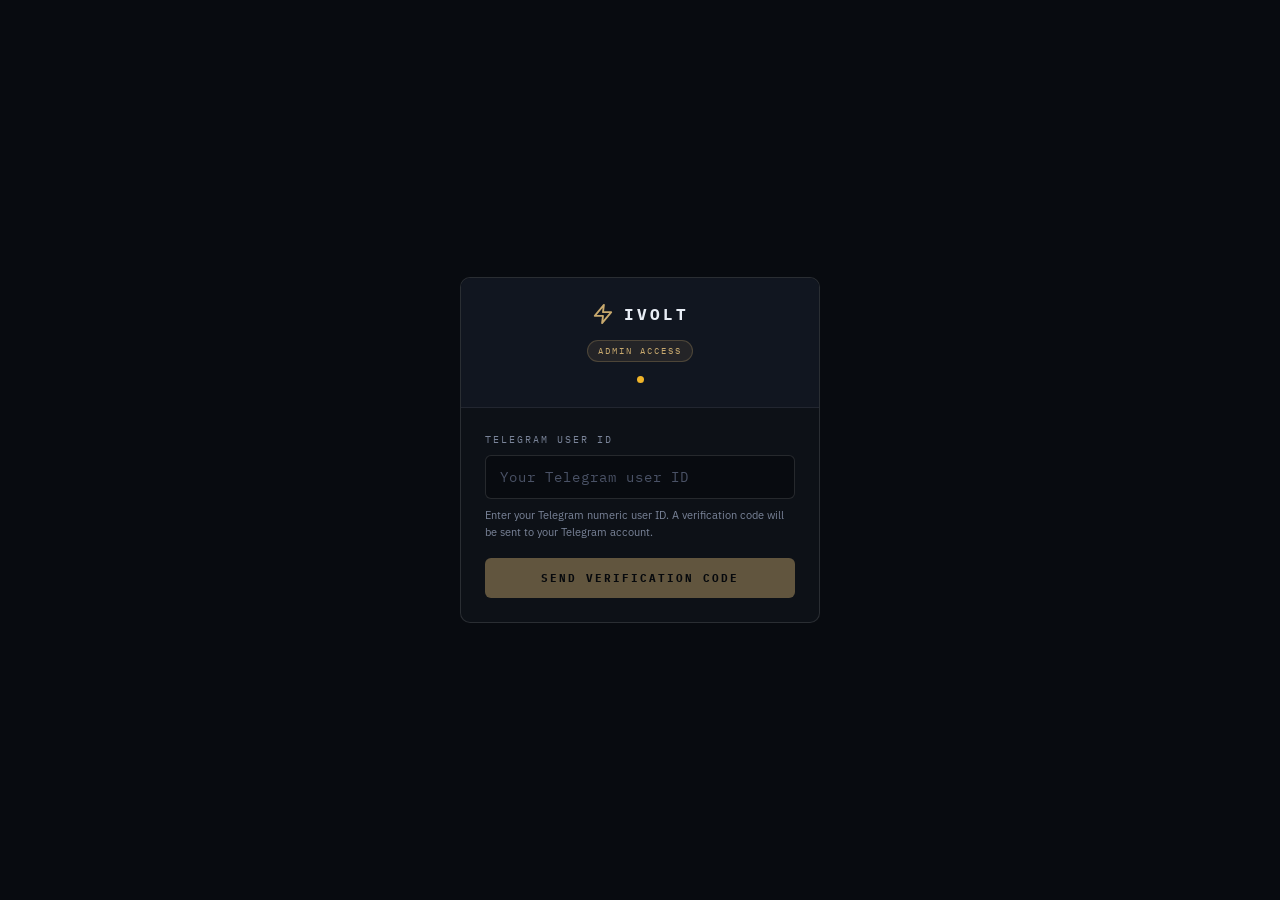
==== commit 0238608a: "Add files via upload" ====
--- a/admin.html
+++ b/admin.html
@@ -837,6 +837,9 @@
         <span class="auth-logo-text">iVolt</span>
       </div>
       <span class="auth-badge">Admin Access</span>
+      <div id="tunnel-status" style="display:flex;align-items:center;justify-content:center;">
+        <div id="tunnel-dot" style="width:7px;height:7px;border-radius:50%;background:var(--dim);flex-shrink:0;transition:background .3s;"></div>
+      </div>
     </div>
     <div class="auth-body">
 
@@ -1606,6 +1609,49 @@
   return json;
 }
 
+// ── Tunnel URL — auto-fetched from Firebase on page load ─────────────────────
+// iVolf.py writes the live Cloudflare tunnel URL to /ivolt/tunnel_url at startup.
+// The dashboard reads it here so no URL is ever hardcoded in the HTML.
+
+let _tunnelFetchAttempts = 0;
+const _TUNNEL_MAX_ATTEMPTS = 8;   // retry up to 8 times (covers slow tunnel startup)
+const _TUNNEL_RETRY_MS     = 4000; // 4 s between retries
+
+function _setTunnelStatus(state, text) {
+  const dot = document.getElementById("tunnel-dot");
+  if (!dot) return;
+  const colors = { connecting: "var(--dim)", ok: "var(--green)", err: "var(--red)", retry: "var(--yellow)" };
+  dot.style.background = colors[state] || "var(--dim)";
+  dot.style.boxShadow  = state === "ok" ? "0 0 5px var(--green)" : "none";
+  dot.title = text; // tooltip only — no visible text
+}
+
+async function fetchTunnelUrl() {
+  _tunnelFetchAttempts++;
+  _setTunnelStatus("connecting", `Fetching backend URL${_tunnelFetchAttempts > 1 ? ` (attempt ${_tunnelFetchAttempts})` : ""}...`);
+  try {
+    const r = await fetch(`${FIREBASE_URL}/ivolt/tunnel_url.json`, { cache: "no-store" });
+    if (!r.ok) throw new Error(`Firebase responded ${r.status}`);
+    const val = await r.json();
+    if (!val || typeof val !== "string" || !val.startsWith("http")) {
+      throw new Error("Tunnel URL not yet available in Firebase");
+    }
+    cfTunnelUrl = val.replace(/\/$/, "");
+    _setTunnelStatus("ok", "Backend connected");
+    document.getElementById("auth-send-btn").disabled = false;
+    return true;
+  } catch(e) {
+    if (_tunnelFetchAttempts < _TUNNEL_MAX_ATTEMPTS) {
+      _setTunnelStatus("retry", `Backend not ready — retrying in ${_TUNNEL_RETRY_MS / 1000}s...`);
+      setTimeout(fetchTunnelUrl, _TUNNEL_RETRY_MS);
+    } else {
+      _setTunnelStatus("err", "Backend unreachable. Is iVolf.py running?");
+      document.getElementById("auth-send-btn").disabled = false; // allow manual retry
+    }
+    return false;
+  }
+}
+
 // ── Auth ─────────────────────────────────────────────────────────
 
 async function authSendOtp() {
@@ -1617,17 +1663,12 @@
   btn.disabled = true; btn.textContent = "Sending...";
 
   try {
-    // Load tunnel URL from Firebase (public path, no auth needed for shallow check)
-    let tunnelResp;
-    try {
-      tunnelResp = await fetch(`${FIREBASE_URL}/ivolt/tunnel_url.json`);
-      if (tunnelResp.ok) {
-        const tv = await tunnelResp.json();
-        if (tv) cfTunnelUrl = tv.replace(/\/$/, "");
-      }
-    } catch(e) {}
-
-    if (!cfTunnelUrl) throw new Error("Could not reach backend. Check that iVolt.py is running with a live Cloudflare tunnel.");
+    // If tunnel URL wasn't loaded on page load, try once more now
+    if (!cfTunnelUrl) {
+      _setTunnelStatus("connecting", "Fetching backend URL...");
+      const ok = await fetchTunnelUrl();
+      if (!ok || !cfTunnelUrl) throw new Error("Could not reach backend. Check that iVolf.py is running with a live Cloudflare tunnel.");
+    }
 
     const resp = await tunnelCall("/api/otp/send", { chat_id: raw, action: "login" });
     if (!resp.ok) throw new Error(resp.msg || "Failed to send OTP.");
@@ -1683,9 +1724,13 @@
     document.getElementById("topbar-admin-id").textContent = `Admin ${authTgId}`;
 
     // Now that we have fbSecret, reload tunnel URL from Firebase (authenticated)
+    // This ensures we have the latest URL in case it rotated since page load.
     try {
       const tv = await fbGet("/ivolt/tunnel_url");
-      if (tv) cfTunnelUrl = tv.replace(/\/$/, "");
+      if (tv && typeof tv === "string" && tv.startsWith("http")) {
+        cfTunnelUrl = tv.replace(/\/$/, "");
+        _setTunnelStatus("ok", "Backend connected");
+      }
     } catch(e) {}
 
     // Load initial data
@@ -1747,6 +1792,11 @@
     });
   });
   document.getElementById("tg-id-input").addEventListener("keydown", e => { if (e.key === "Enter") authSendOtp(); });
+
+  // Auto-fetch tunnel URL from Firebase immediately on page load.
+  // Button stays disabled until backend URL is confirmed or max retries hit.
+  document.getElementById("auth-send-btn").disabled = true;
+  fetchTunnelUrl();
 
   // Build ops guide
   renderOpsGuide();
